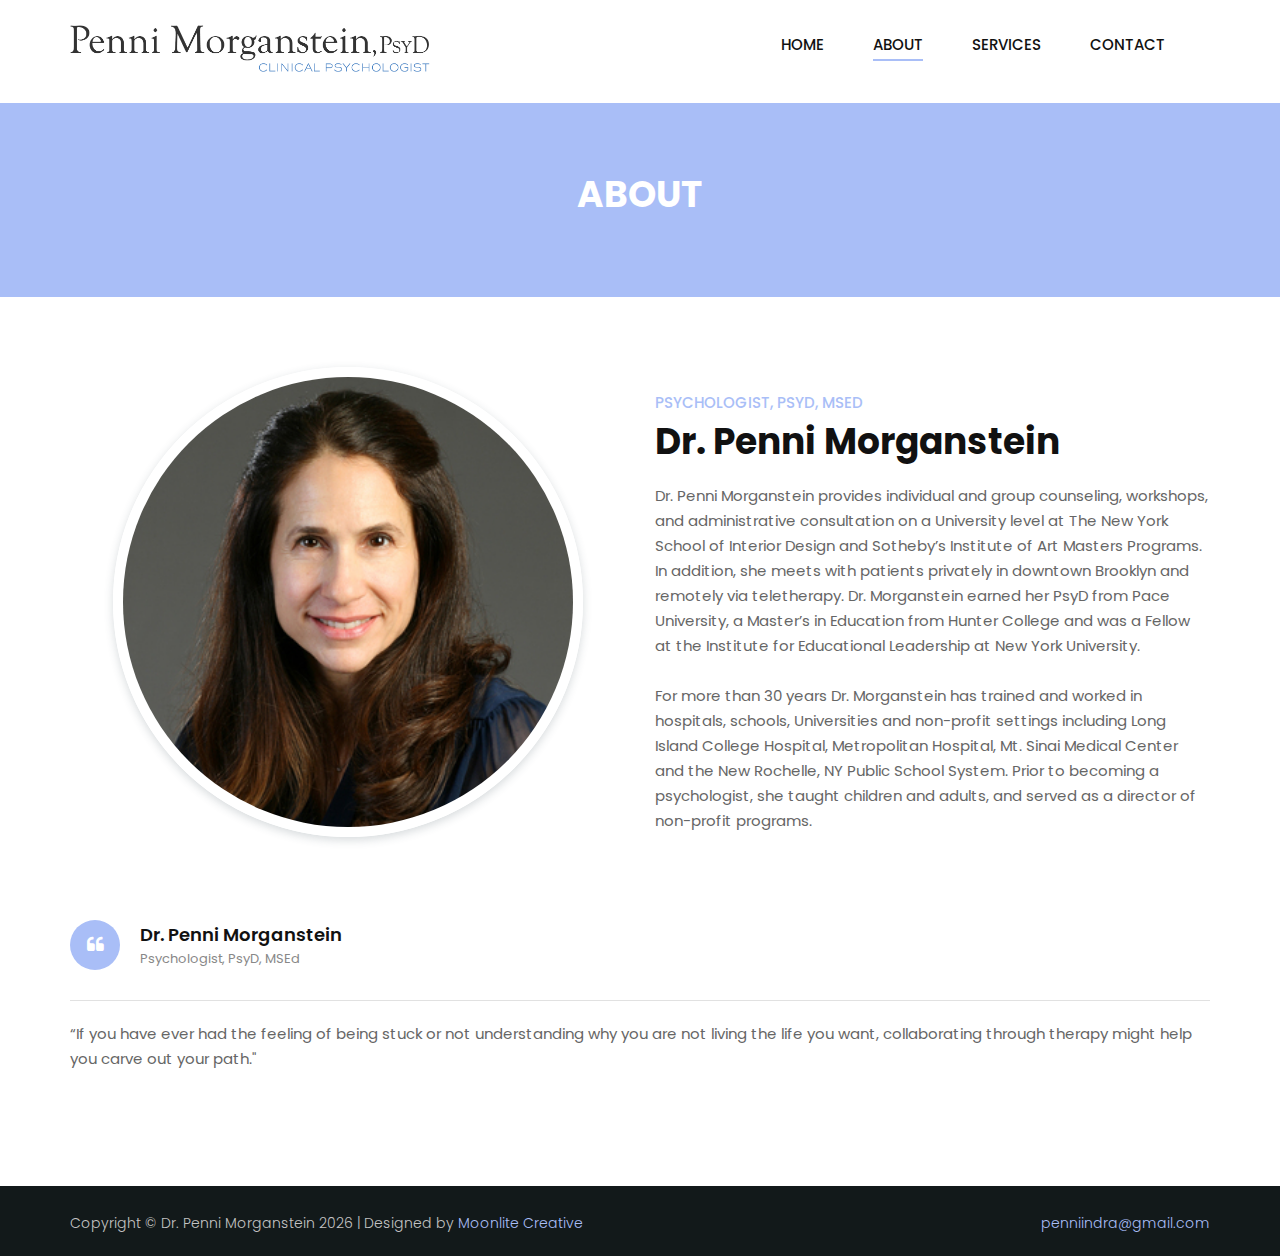
==== about.html @ 3dd68bca "add remote therapy and take out manhattan" ====
<!DOCTYPE html>
<html lang="zxx">

<head>
    <meta charset="UTF-8">
    <meta name="title" content="About — Dr. Penni Morganstein, Clinical Psychologist">
    <meta name="description" content="Learn more about Dr. Penni Morganstein, Clinical Psychologist, who provides individual therapy in a warm, nurturing environment to children, adolescents and adults.">
    <meta name="viewport" content="width=device-width, initial-scale=1.0">
    <meta http-equiv="X-UA-Compatible" content="ie=edge">
    <link rel="icon" href="img/PenniMorganstein-favicon.jpg" type="image/png">
    <title>About — Dr. Penni Morganstein, Clinical Psychologist</title>

    <!-- Google Font -->
    <link href="https://fonts.googleapis.com/css2?family=Poppins:wght@300;400;500;600;700;800;900&display=swap"
    rel="stylesheet">

    <!-- Css Styles -->
    <link rel="stylesheet" href="css/bootstrap.min.css" type="text/css">
    <link rel="stylesheet" href="css/font-awesome.min.css" type="text/css">
    <link rel="stylesheet" href="css/flaticon.css" type="text/css">
    <link rel="stylesheet" href="css/nice-select.css" type="text/css">
    <link rel="stylesheet" href="css/jquery-ui.min.css" type="text/css">
    <link rel="stylesheet" href="css/magnific-popup.css" type="text/css">
    <link rel="stylesheet" href="css/owl.carousel.min.css" type="text/css">
    <link rel="stylesheet" href="css/slicknav.min.css" type="text/css">
    <link rel="stylesheet" href="css/style.css" type="text/css">
</head>

<body>
    <!-- Page Preloder -->

    <!-- Offcanvas Menu Begin -->
    <div class="offcanvas-menu-overlay"></div>
    <div class="offcanvas-menu-wrapper">
        <div class="offcanvas__logo">
            <a href="./index.html"><img src="img/PenniMorganstein-logo.png" alt="Dr. Penni Morganstein logo"></a>
        </div>
        <div id="mobile-menu-wrap"></div>
        <ul class="offcanvas__widget">
            <li><i class="fa fa-phone"></i> 917.940.8938</li><br>
            <li><i class="fa fa-envelope"></i> penniindra@gmail.com</li><br>
            <li><i class="fa fa-map-marker"></i> Manhattan (Murray Hill)<br> 137 East 36th Street, Suite 1L <br>New York, NY 10016</li><br>
            <li><i class="fa fa-map-marker"></i> Brooklyn (Downtown)<br> 26 Court Street,<br>Brooklyn, NY 11242</li>
        </ul>
    </div>
    <!-- Offcanvas Menu End -->

    <!-- Header Section Begin -->
    <header class="header">
       
        <div class="container">
            <div class="row">
                <div class="col-lg-4">
                    <div class="header__logo">
                        <a href="./index.html"><img src="img/PenniMorganstein-logo.png" alt="Dr. Penni Morganstein logo"></a>
                    </div>
                </div>
                <div class="col-lg-8">
                    <div class="header__menu__option">
                        <nav class="header__menu">
                            <ul>
                                <li><a href="./index.html">Home</a></li>
                                <li class="active"><a href="./about.html">About</a></li>
                                <li><a href="./services.html">Services</a></li>
                                <li><a href="./contact.html">Contact</a></li>
                            </ul>
                        </nav>
                    </div>
                </div>
            </div>
            <div class="canvas__open">
                <i class="fa fa-bars"></i>
            </div>
        </div>
    </header>
    <!-- Header Section End -->

    <!-- Breadcrumb Section Begin -->
    <section class="breadcrumb-option spad set-bg" style="background: #A9BEF7">
        <div class="container">
            <div class="row">
                <div class="col-lg-12 text-center">
                    <div class="breadcrumb__text">
                        <h2>About</h2>
                    </div>
                </div>
            </div>
        </div>
    </section>
    <!-- Breadcrumb Section End -->


    <section class="doctor spad">
        <div class="container">
            <div class="doctor__item">
                <div class="row">
                    <div class="col-lg-6 order-lg-1">
                        <div class="doctor__item__pic">
                            <img src="img/Penni-Morganstein.jpg" alt="Dr. Penni Morganstein">
                        </div>
                    </div>
                    <div class="col-lg-6 order-lg-2">
                        <div class="doctor__item__text">
                            <span>Psychologist, PsyD, MSEd</span>
                            <h2>Dr. Penni Morganstein</h2>
                            <p>Dr. Penni Morganstein provides individual and group counseling, workshops, and administrative consultation on a University level at The New York School of Interior Design and Sotheby’s Institute of Art Masters Programs. 
                            In addition, she meets with patients privately in downtown Brooklyn and remotely via teletherapy. Dr. Morganstein earned her PsyD from Pace University, a Master’s in Education from Hunter College and was a Fellow at the Institute for Educational Leadership at New York University. 
                            <br><br>                    
                            For more than 30 years Dr. Morganstein has trained and worked in hospitals, schools, Universities and non-profit settings including Long Island College Hospital, Metropolitan Hospital, Mt. Sinai Medical Center and the New Rochelle, NY Public School System.  
                            Prior to becoming a psychologist, she taught children and adults, and served as a director of non-profit programs. 
                            </p>
                        </div>
                    </div>
                </div>
                <br><br><br>
                <div class="row">
                    <div class="col-lg-12">
                        <div class="">
                            <div class="testimonial__author">
                                <div class="testimonial__author__icon">
                                    <i class="fa fa-quote-left"></i>
                                </div>
                                <div class="testimonial__author__text">
                                    <h5>Dr. Penni Morganstein</h5>
                                    <span>Psychologist, PsyD, MSEd</span>
                                </div>
                            </div>
                            
                            <p>“If you have ever had the feeling of being stuck or not understanding why you are not living the life you want, collaborating through therapy might help you carve out your path." </p>
                        </div>
                    </div>
                </div>
            </div>
        </div>
    </section>


    <!-- Footer Section Begin -->
        <div class="footer__copyright">
            <div class="container">
                <div class="row">
                    <div class="col-lg-7">
                        <!-- Link back to Colorlib can't be removed. Template is licensed under CC BY 3.0. -->
                        <div class="footer__copyright__text">
                            <p>Copyright &copy; Dr. Penni Morganstein <script>document.write(new Date().getFullYear());</script> | Designed by <a href="https://moonlitecreative.com" target="_blank">Moonlite Creative</a></p>
                        </div>
                        <!-- Link back to Colorlib can't be removed. Template is licensed under CC BY 3.0. -->
                    </div>
                    <div class="col-lg-5">
                        <ul>
                            <li><a style="color: #A9BEF7" href="mailto:penniindra@gmail.com">penniindra@gmail.com</a></li>
                        </ul>
                    </div>
                </div>
            </div>
        </div>
    <!-- Footer Section End -->

    <!-- Js Plugins -->
    <script src="js/jquery-3.3.1.min.js"></script>
    <script src="js/bootstrap.min.js"></script>
    <script src="js/jquery.magnific-popup.min.js"></script>
    <script src="js/masonry.pkgd.min.js"></script>
    <script src="js/jquery-ui.min.js"></script>
    <script src="js/jquery.nice-select.min.js"></script>
    <script src="js/jquery.slicknav.js"></script>
    <script src="js/owl.carousel.min.js"></script>
    <script src="js/main.js"></script>
</body>

</html>
---- css/flaticon.css ----
@font-face {
  font-family: "Flaticon";
  src: url("../fonts/Flaticon.eot");
  src: url("../fonts/Flaticon.eot?#iefix") format("embedded-opentype"),
       url("../fonts/Flaticon.woff2") format("woff2"),
       url("../fonts/Flaticon.woff") format("woff"),
       url("../fonts/Flaticon.ttf") format("truetype"),
       url("../fonts/Flaticon.svg#Flaticon") format("svg");
  font-weight: normal;
  font-style: normal;
}

@media screen and (-webkit-min-device-pixel-ratio:0) {
  @font-face {
    font-family: "Flaticon";
    src: url("../fonts/Flaticon.svg#Flaticon") format("svg");
  }
}

[class^="flaticon-"]:before, [class*=" flaticon-"]:before,
[class^="flaticon-"]:after, [class*=" flaticon-"]:after {   
  font-family: Flaticon;
  font-size: 20px;
  font-style: normal;
  margin-left: 0;
}

.fimanager:before {
      display: inline-block;
  font-family: "Flaticon";
  font-style: normal;
  font-weight: normal;
  font-variant: normal;
  line-height: 1;
  text-decoration: inherit;
  text-rendering: optimizeLegibility;
  text-transform: none;
  -moz-osx-font-smoothing: grayscale;
  -webkit-font-smoothing: antialiased;
  font-smoothing: antialiased;
    display: block;
}

.flaticon-001-anatomy:before { content: "\f100"; }
.flaticon-002-aesthetic:before { content: "\f101"; }
.flaticon-003-anatomy:before { content: "\f102"; }
.flaticon-004-beauty:before { content: "\f103"; }
.flaticon-005-asymmetry:before { content: "\f104"; }
.flaticon-006-breast:before { content: "\f105"; }
.flaticon-007-aesthetic:before { content: "\f106"; }
.flaticon-008-abdominoplasty:before { content: "\f107"; }
.flaticon-009-anatomy:before { content: "\f108"; }
.flaticon-010-beauty:before { content: "\f109"; }
.flaticon-011-beauty:before { content: "\f10a"; }
.flaticon-012-beauty:before { content: "\f10b"; }
.flaticon-013-anatomy:before { content: "\f10c"; }
.flaticon-014-anatomy:before { content: "\f10d"; }
.flaticon-015-abdomen:before { content: "\f10e"; }
.flaticon-016-belly:before { content: "\f10f"; }
.flaticon-017-aesthetic:before { content: "\f110"; }
.flaticon-018-beauty:before { content: "\f111"; }
.flaticon-019-aesthetic:before { content: "\f112"; }
.flaticon-020-beauty:before { content: "\f113"; }
.flaticon-021-anatomy:before { content: "\f114"; }
.flaticon-022-arm:before { content: "\f115"; }
.flaticon-023-beauty:before { content: "\f116"; }
.flaticon-024-abdominoplasty:before { content: "\f117"; }
.flaticon-025-aesthetic:before { content: "\f118"; }
.flaticon-026-anatomy:before { content: "\f119"; }
.flaticon-027-beauty:before { content: "\f11a"; }
.flaticon-028-beauty:before { content: "\f11b"; }
.flaticon-029-beauty:before { content: "\f11c"; }
.flaticon-030-belly:before { content: "\f11d"; }
.flaticon-031-anatomy:before { content: "\f11e"; }
.flaticon-032-anatomy:before { content: "\f11f"; }
.flaticon-033-beauty:before { content: "\f120"; }
.flaticon-034-healthcare-and-medical:before { content: "\f121"; }
.flaticon-035-beauty:before { content: "\f122"; }
.flaticon-036-beauty:before { content: "\f123"; }
.flaticon-037-belly:before { content: "\f124"; }
.flaticon-038-beauty:before { content: "\f125"; }
.flaticon-039-beauty:before { content: "\f126"; }
.flaticon-040-anatomy:before { content: "\f127"; }
.flaticon-041-anatomy:before { content: "\f128"; }
.flaticon-042-beauty:before { content: "\f129"; }
.flaticon-043-beauty:before { content: "\f12a"; }
.flaticon-044-aesthetic:before { content: "\f12b"; }
.flaticon-045-belly:before { content: "\f12c"; }
.flaticon-046-breast:before { content: "\f12d"; }
.flaticon-047-eye:before { content: "\f12e"; }
.flaticon-048-beauty:before { content: "\f12f"; }
.flaticon-049-abdominoplasty:before { content: "\f130"; }
.flaticon-050-belly:before { content: "\f131"; }
---- css/nice-select.css ----
.nice-select {
  -webkit-tap-highlight-color: transparent;
  background-color: #fff;
  border-radius: 5px;
  border: solid 1px #e8e8e8;
  box-sizing: border-box;
  clear: both;
  cursor: pointer;
  display: block;
  float: left;
  font-family: inherit;
  font-size: 14px;
  font-weight: normal;
  height: 42px;
  line-height: 40px;
  outline: none;
  padding-left: 18px;
  padding-right: 30px;
  position: relative;
  text-align: left !important;
  -webkit-transition: all 0.2s ease-in-out;
  transition: all 0.2s ease-in-out;
  -webkit-user-select: none;
     -moz-user-select: none;
      -ms-user-select: none;
          user-select: none;
  white-space: nowrap;
  width: auto; }
  .nice-select:hover {
    border-color: #dbdbdb; }
  .nice-select:active, .nice-select.open, .nice-select:focus {
    border-color: #999; }
  .nice-select:after {
    border-bottom: 2px solid #999;
    border-right: 2px solid #999;
    content: '';
    display: block;
    height: 5px;
    margin-top: -4px;
    pointer-events: none;
    position: absolute;
    right: 12px;
    top: 50%;
    -webkit-transform-origin: 66% 66%;
        -ms-transform-origin: 66% 66%;
            transform-origin: 66% 66%;
    -webkit-transform: rotate(45deg);
        -ms-transform: rotate(45deg);
            transform: rotate(45deg);
    -webkit-transition: all 0.15s ease-in-out;
    transition: all 0.15s ease-in-out;
    width: 5px; }
  .nice-select.open:after {
    -webkit-transform: rotate(-135deg);
        -ms-transform: rotate(-135deg);
            transform: rotate(-135deg); }
  .nice-select.open .list {
    opacity: 1;
    pointer-events: auto;
    -webkit-transform: scale(1) translateY(0);
        -ms-transform: scale(1) translateY(0);
            transform: scale(1) translateY(0); }
  .nice-select.disabled {
    border-color: #ededed;
    color: #999;
    pointer-events: none; }
    .nice-select.disabled:after {
      border-color: #cccccc; }
  .nice-select.wide {
    width: 100%; }
    .nice-select.wide .list {
      left: 0 !important;
      right: 0 !important; }
  .nice-select.right {
    float: right; }
    .nice-select.right .list {
      left: auto;
      right: 0; }
  .nice-select.small {
    font-size: 12px;
    height: 36px;
    line-height: 34px; }
    .nice-select.small:after {
      height: 4px;
      width: 4px; }
    .nice-select.small .option {
      line-height: 34px;
      min-height: 34px; }
  .nice-select .list {
    background-color: #fff;
    border-radius: 5px;
    box-shadow: 0 0 0 1px rgba(68, 68, 68, 0.11);
    box-sizing: border-box;
    margin-top: 4px;
    opacity: 0;
    overflow: hidden;
    padding: 0;
    pointer-events: none;
    position: absolute;
    top: 100%;
    left: 0;
    -webkit-transform-origin: 50% 0;
        -ms-transform-origin: 50% 0;
            transform-origin: 50% 0;
    -webkit-transform: scale(0.75) translateY(-21px);
        -ms-transform: scale(0.75) translateY(-21px);
            transform: scale(0.75) translateY(-21px);
    -webkit-transition: all 0.2s cubic-bezier(0.5, 0, 0, 1.25), opacity 0.15s ease-out;
    transition: all 0.2s cubic-bezier(0.5, 0, 0, 1.25), opacity 0.15s ease-out;
    z-index: 9; }
    .nice-select .list:hover .option:not(:hover) {
      background-color: transparent !important; }
  .nice-select .option {
    cursor: pointer;
    font-weight: 400;
    line-height: 40px;
    list-style: none;
    min-height: 40px;
    outline: none;
    padding-left: 18px;
    padding-right: 29px;
    text-align: left;
    -webkit-transition: all 0.2s;
    transition: all 0.2s; }
    .nice-select .option:hover, .nice-select .option.focus, .nice-select .option.selected.focus {
      background-color: #f6f6f6; }
    .nice-select .option.selected {
      font-weight: bold; }
    .nice-select .option.disabled {
      background-color: transparent;
      color: #999;
      cursor: default; }

.no-csspointerevents .nice-select .list {
  display: none; }

.no-csspointerevents .nice-select.open .list {
  display: block; }
---- css/style.css ----
/******************************************************************
	Templater Name: Aesthetic
	Description: Aesthetic medical template
	Author: Colorib
	Author URI: https://colorlib.com/
	Version: 1.0
	Created: Colorib
******************************************************************/

/*------------------------------------------------------------------
[Table of contents]

1.  Template default CSS
	1.1	Variables
	1.2	Mixins
	1.3	Flexbox
	1.4	Reset
2.  Helper Css
3.  Header Section
4.  Hero Section
5.  Consultation Section
6.  Banner Section
7.  Chooseus Section
8.  Team Section
9.  Gallery
10.  Footer Style
-------------------------------------------------------------------*/

/*----------------------------------------*/

/* Template default CSS
/*----------------------------------------*/

html,
body {
	height: 100%;
	font-family: "Poppins", sans-serif;
	-webkit-font-smoothing: antialiased;
}

h1,
h2,
h3,
h4,
h5,
h6 {
	margin: 0;
	color: #111111;
	font-weight: 400;
	font-family: "Poppins", sans-serif;
}

h1 {
	font-size: 70px;
}

h2 {
	font-size: 36px;
}

h3 {
	font-size: 30px;
}

h4 {
	font-size: 24px;
}

h5 {
	font-size: 18px;
}

h6 {
	font-size: 16px;
}

p {
	font-size: 15px;
	font-family: "Poppins", sans-serif;
	color: #666666;
	font-weight: 400;
	line-height: 25px;
	margin: 0 0 15px 0;
}

img {
	max-width: 100%;
}

input:focus,
select:focus,
button:focus,
textarea:focus {
	outline: none;
}

a:hover,
a:focus {
	text-decoration: none;
	outline: none;
	color: inherit;
}

ul,
ol {
	padding: 0;
	margin: 0;
}


.purple {
		background-color: #A9BEF7;
}

.quote{
	font-family: 'IM Fell Double Pica', serif;
	font-style: italic;
	font-size: 22px;
	padding: 45px 30px 30px 30px;
	text-align: center;
	color: #fff;
}


/*---------------------
  Helper CSS
-----------------------*/

.section-title {
	margin-bottom: 45px;
}

.section-title span {
	font-size: 15px;
	color: #888888;
	font-weight: 500;
	letter-spacing: 2px;
	text-transform: uppercase;
}

.section-title h2 {
	color: #111111;
	font-weight: 700;
	margin-top: 8px;
}

.set-bg {
	background-repeat: no-repeat;
	background-size: cover;
	background-position: top center;
}

.spad {
	padding-top: 70px;
	padding-bottom: 70px;
}

.text-white h1,
.text-white h2,
.text-white h3,
.text-white h4,
.text-white h5,
.text-white h6,
.text-white p,
.text-white span,
.text-white li,
.text-white a {
	color: #fff;
}

/* buttons */

.primary-btn {
	display: inline-block;
	font-size: 15px;
	font-weight: 500;
	padding: 12px 30px 10px;
	text-transform: uppercase;
	color: #111111;
	text-transform: uppercase;
	letter-spacing: 2px;
	border: 2px solid #A9BEF7;
	border-radius: 5px;
}

.primary-btn.normal-btn {
	background: #A9BEF7;
	color: #ffffff;
	font-weight: 600;
}

.site-btn {
	font-size: 15px;
	color: #ffffff;
	background: #A9BEF7;
	font-weight: 600;
	border: none;
	border-radius: 5px;
	display: inline-block;
	text-transform: uppercase;
	letter-spacing: 2px;
	padding: 14px 30px 12px;
}

/* Preloder */

#preloder {
	position: fixed;
	width: 100%;
	height: 100%;
	top: 0;
	left: 0;
	z-index: 999999;
	background: #000;
}

.loader {
	width: 40px;
	height: 40px;
	position: absolute;
	top: 50%;
	left: 50%;
	margin-top: -13px;
	margin-left: -13px;
	border-radius: 60px;
	animation: loader 0.8s linear infinite;
	-webkit-animation: loader 0.8s linear infinite;
}

@keyframes loader {
	0% {
		-webkit-transform: rotate(0deg);
		transform: rotate(0deg);
		border: 4px solid #f44336;
		border-left-color: transparent;
	}
	50% {
		-webkit-transform: rotate(180deg);
		transform: rotate(180deg);
		border: 4px solid #673ab7;
		border-left-color: transparent;
	}
	100% {
		-webkit-transform: rotate(360deg);
		transform: rotate(360deg);
		border: 4px solid #f44336;
		border-left-color: transparent;
	}
}

@-webkit-keyframes loader {
	0% {
		-webkit-transform: rotate(0deg);
		border: 4px solid #f44336;
		border-left-color: transparent;
	}
	50% {
		-webkit-transform: rotate(180deg);
		border: 4px solid #673ab7;
		border-left-color: transparent;
	}
	100% {
		-webkit-transform: rotate(360deg);
		border: 4px solid #f44336;
		border-left-color: transparent;
	}
}

/*---------------------
  Header
-----------------------*/

.remote-banner {
  background-color: #A9BEF7;
  padding-top: 10px;
  padding-bottom: 10px;
  width: 100%;
  color: #ffffff;
  text-align: center;
  margin-bottom: 0;
}

.remote-banner h3 {
  font-size: 22px;
  color: #ffffff;
}

@media (max-width: 767.98px) {
  .remote-banner h3 {
    background-color: #A9BEF7;
    padding-top: 10px;
    padding-bottom: 10px;
    width: 100%;
    color: #ffffff;
    text-align: center;
    margin-bottom: 0;
    font-size: 16px;
  }
}


.remote-banner a {
  color: white;
}

.header.header--normal {
	border-bottom: 1px solid #f2f2f2;
}

.header__top {
	background: #0c5d69;
}

.header__top__left {
	padding: 12px 0;
}

.header__top__left li {
	font-size: 13px;
	color: #ffffff;
	list-style: none;
	display: inline-block;
	margin-right: 25px;
}

.header__top__left li:last-child {
	margin-right: 0;
}

.header__top__left li i {
	font-size: 15px;
	margin-right: 5px;
}

.header__top__right {
	text-align: right;
	padding: 12px 0;
}

.header__top__right a {
	font-size: 16px;
	color: #ffffff;
	display: inline-block;
	margin-right: 20px;
}

.header__top__right a:last-child {
	margin-right: 0;
}

.header__logo {
	padding: 25px 0;
}

.header__logo a {
	display: inline-block;
}

.header__menu__option {
	text-align: right;
	padding: 30px 0;
}

.header__menu {
	display: inline-block;
	margin-right: 45px;
}

.header__menu ul li {
	list-style: none;
	display: inline-block;
	margin-right: 45px;
	position: relative;
}

.header__menu ul li.active a:after {
	-webkit-transform: scale(1);
	-ms-transform: scale(1);
	transform: scale(1);
}

.header__menu ul li:hover a:after {
	-webkit-transform: scale(1);
	-ms-transform: scale(1);
	transform: scale(1);
}

.header__menu ul li:hover .dropdown {
	top: 30px;
	opacity: 1;
	visibility: visible;
}

.header__menu ul li:last-child {
	margin-right: 0;
}

.header__menu ul li .dropdown {
	position: absolute;
	left: 0;
	top: 52px;
	width: 150px;
	background: #111111;
	text-align: left;
	padding: 2px 0;
	z-index: 9;
	opacity: 0;
	visibility: hidden;
	-webkit-transition: all, 0.3s;
	-o-transition: all, 0.3s;
	transition: all, 0.3s;
}

.header__menu ul li .dropdown li {
	display: block;
	margin-right: 0;
}

.header__menu ul li .dropdown li a {
	font-size: 14px;
	color: #ffffff;
	font-weight: 500;
	padding: 8px 20px;
	text-transform: capitalize;
}

.header__menu ul li .dropdown li a:after {
	display: none;
}

.header__menu ul li a {
	font-size: 15px;
	color: #111111;
	font-weight: 500;
	display: block;
	padding: 4px 0;
	text-transform: uppercase;
	position: relative;
}

.header__menu ul li a:after {
	position: absolute;
	left: 0;
	bottom: 0;
	width: 100%;
	height: 2px;
	background: #A9BEF7;
	content: "";
	-webkit-transition: all, 0.3s;
	-o-transition: all, 0.3s;
	transition: all, 0.3s;
	-webkit-transform: scale(0);
	-ms-transform: scale(0);
	transform: scale(0);
}

.header__btn {
	display: inline-block;
}

.offcanvas-menu-wrapper {
	display: none;
}

.canvas__open {
	display: none;
}

/*---------------------
  Hero
-----------------------*/

.hero {
}
.hero__text{
	background color: #A9BEF7;
}


.hero__text span {
	font-size: 18px;
	font-weight: 500;
	color: #A9BEF7;
	text-transform: uppercase;
	display: block;
	margin-bottom: 20px;
	
}

.hero__text h2 {
	font-size: 48px;
	color: #ffffff;
	font-weight: 700;
	line-height: 60px;
	margin-top: 20px;
	margin-bottom: 15px;
}

/*---------------------
  Consultation
-----------------------*/

.consultation__form {
	padding: 50px;
	-webkit-box-shadow: 0px 0px 15px rgba(0, 0, 0, 0.1);
	box-shadow: 0px 0px 15px rgba(0, 0, 0, 0.1);
	margin-top: -70px;
	background: #ffffff;
}

.consultation__form .section-title {
	margin-bottom: 35px;
}

.consultation__form form input {
	font-size: 15px;
	color: #666666;
	width: 100%;
	height: 50px;
	padding-left: 20px;
	border: 1px solid #f2f2f2;
	border-radius: 5px;
	margin-bottom: 20px;
}

.consultation__form form input::-webkit-input-placeholder {
	color: #666666;
}

.consultation__form form input::-moz-placeholder {
	color: #666666;
}

.consultation__form form input:-ms-input-placeholder {
	color: #666666;
}

.consultation__form form input::-ms-input-placeholder {
	color: #666666;
}

.consultation__form form input::placeholder {
	color: #666666;
}

.consultation__form form input:focus {
	border-color: #9d9d9d;
}

.consultation__form form .datepicker__item {
	position: relative;
}

.consultation__form form .datepicker__item i {
	position: absolute;
	right: 20px;
	top: 18px;
	font-size: 15px;
	color: #666666;
}

.consultation__form form .nice-select {
	float: none;
	width: 100%;
	height: 50px;
	line-height: 50px;
	padding-left: 20px;
	border-radius: 5px;
	margin-bottom: 20px;
}

.consultation__form form .nice-select:after {
	border-bottom: 1.5px solid #666666;
	border-right: 1.5px solid #666666;
	height: 8px;
	right: 20px;
	top: 46%;
	width: 8px;
}

.consultation__form form .nice-select span {
	font-size: 15px;
	color: #666666;
}

.consultation__form form .nice-select.active,
.consultation__form form .nice-select.open,
.consultation__form form .nice-select:focus {
	border-color: #666666;
}

.consultation__form form .nice-select .list {
	width: 100%;
	margin-top: 0;
	border-radius: 5px;
}

.consultation__form form button {
	width: 100%;
}

.consultation__text {
	padding: 100px 0;
	position: relative;
}

.consultation__text:after {
	position: absolute;
	right: 0;
	bottom: 0;
	width: 100%;
	height: 1px;
	background: #f2f2f2;
	content: "";
}

.consultation__text__item .section-title {
	margin-bottom: 15px;
}

.consultation__text__item .section-title h2 {
	line-height: 47px;
}

.consultation__text__item .section-title h2 b {
	font-weight: 700;
	color: #A9BEF7;
}

.consultation__text__item p {
	color: #444444;
	margin-bottom: 0;
}

.consultation__video {
	height: 262px;
	display: -webkit-box;
	display: -ms-flexbox;
	display: flex;
	-webkit-box-align: center;
	-ms-flex-align: center;
	align-items: center;
	-webkit-box-pack: center;
	-ms-flex-pack: center;
	justify-content: center;
}

.consultation__video .play-btn {
	display: inline-block;
	height: 50px;
	width: 50px;
	background: #A9BEF7;
	border-radius: 50%;
	line-height: 50px;
	text-align: center;
	font-size: 18px;
	color: #ffffff;
}

/*---------------------
  Choose Us
-----------------------*/

.chooseus {
	padding-bottom: 50px;
}

.chooseus__item {
	text-align: center;
	margin-bottom: 30px;
}

.chooseus__item h5 {
	font-size: 20px;
	color: #111111;
	font-weight: 600;
	margin-top: 26px;
	margin-bottom: 16px;
}

.chooseus__item p {
	margin-bottom: 0;
}

/*---------------------
  Services
-----------------------*/

.services {
	padding-bottom: 70px;
}

.services .section-title span {
	color: #A9BEF7;
}

.services .section-title h2 {
	color: #ffffff;

}

.services__btn {
	text-align: right;
}

.services__btn .primary-btn {
	color: #ffffff;
}

.services__item {
	background: #ffffff;
	padding: 45px 30px 45px 50px;
	margin-bottom: 30px;
	border-radius: 5px;
}

.services__item:hover {
	background: #A9BEF7;
}

.services__item:hover .services__item__icon span {
	color: #ffffff;
}

.services__item:hover .services__item__text h5 {
	color: #ffffff;
}

.services__item:hover .services__item__text p {
	color: #ffffff;
}

.services__item__icon {
	float: left;
	margin-right: 40px;
}

.services__item__icon span {
	color: #A9BEF7;
	font-size: 40px;
	display: inline-block;
	line-height: 76px;
	-webkit-transition: all, 0.3s;
	-o-transition: all, 0.3s;
	transition: all, 0.3s;
}

.services__item__icon span:before {
	font-size: 70px;
}

.services__item__text {
	overflow: hidden;
}

.services__item__text h5 {
	font-size: 20px;
	color: #111111;
	font-weight: 600;
	margin-bottom: 14px;
	-webkit-transition: all, 0.3s;
	-o-transition: all, 0.3s;
	transition: all, 0.3s;
}

.services__item__text p {
	margin-bottom: 0;
	-webkit-transition: all, 0.3s;
	-o-transition: all, 0.3s;
	transition: all, 0.3s;
}

/*---------------------
  Team
-----------------------*/

.team {
	padding-bottom: 70px;
}

.team__item {
	text-align: center;
	margin-bottom: 30px;
}

.team__item:hover img {
	border-color: #A9BEF7;
}

.team__item img {
	height: 350px;
	width: 350px;
	border-radius: 50%;
	border: 10px solid #ffffff;
	-webkit-box-shadow: 0px 5px 20px rgba(0, 0, 0, 0.1);
	box-shadow: 0px 5px 20px rgba(0, 0, 0, 0.1);
	margin-bottom: 32px;
	-webkit-transition: all, 0.5s;
	-o-transition: all, 0.5s;
	transition: all, 0.5s;
}

.team__item h5 {
	font-size: 20px;
	color: #111111;
	font-weight: 600;
	margin-bottom: 5px;
}

.team__item span {
	font-size: 15px;
	color: #A9BEF7;
	display: block;
	margin-bottom: 12px;
}

.team__item .team__item__social a {
	font-size: 15px;
	color: #666666;
	display: inline-block;
	margin-right: 20px;
}

.team__item .team__item__social a:last-child {
	margin-right: 0;
}

/*---------------------
  Gallery
-----------------------*/

.gallery {
	overflow: hidden;
}

.gallery__container {
	margin-right: -20px;
}

.gallery__container .gc__item {
	height: 338px;
	width: calc(25% - 20px);
	float: left;
	margin-right: 20px;
	margin-bottom: 20px;
	position: relative;
	z-index: 1;
	display: -webkit-box;
	display: -ms-flexbox;
	display: flex;
	-webkit-box-align: center;
	-ms-flex-align: center;
	align-items: center;
	-webkit-box-pack: center;
	-ms-flex-pack: center;
	justify-content: center;
}

.gallery__container .gc__item:hover:after {
	opacity: 1;
}

.gallery__container .gc__item:hover a {
	opacity: 1;
	visibility: visible;
}

.gallery__container .gc__item:after {
	position: absolute;
	left: 0;
	top: 0;
	height: 100%;
	width: 100%;
	background: rgba(19, 161, 183, 0.5);
	content: "";
	z-index: -1;
	-webkit-transition: all, 0.5s;
	-o-transition: all, 0.5s;
	transition: all, 0.5s;
	opacity: 0;
}

.gallery__container .gc__item a {
	font-size: 30px;
	color: #ffffff;
	opacity: 0;
	visibility: hidden;
	-webkit-transition: all, 0.3s;
	-o-transition: all, 0.3s;
	transition: all, 0.3s;
}

.gallery__container .gc__item.gc__item__large {
	height: 696px;
}

.grid-sizer {
	width: calc(25% - 20px);
}

/*---------------------
  Latest
-----------------------*/

.latest {
	padding-top: 80px;
	padding-bottom: 70px;
}

.latest__btn {
	text-align: right;
}

.latest__item {
	-webkit-box-shadow: 0px 5px 15px rgba(0, 0, 0, 0.05);
	box-shadow: 0px 5px 15px rgba(0, 0, 0, 0.05);
	padding: 30px;
	margin-bottom: 30px;
}

.latest__item:hover {
	-webkit-box-shadow: 0px 5px 30px rgba(0, 0, 0, 0.1);
	box-shadow: 0px 5px 30px rgba(0, 0, 0, 0.1);
}

.latest__item:hover h5 a {
	text-decoration: underline;
}

.latest__item h5 {
	margin-bottom: 10px;
}

.latest__item h5 a {
	color: #111111;
	font-weight: 600;
	line-height: 24px;
}

.latest__item ul li {
	list-style: none;
	display: inline-block;
	font-size: 13px;
	margin-right: 22px;
	color: #888888;
	position: relative;
	font-weight: 300;
}

.latest__item ul li:after {
	position: absolute;
	right: -16px;
	top: 12px;
	height: 5px;
	width: 5px;
	background: #888888;
	border-radius: 50%;
	content: "";
}

.latest__item ul li img {
	height: 30px;
	width: 30px;
	border-radius: 50%;
	display: inline-block;
	margin-right: 5px;
}

.latest__item ul li:last-child {
	margin-right: 0;
}

.latest__item ul li:last-child:after {
	display: none;
}

/*---------------------
  Footer
-----------------------*/

.footer {
	background: #121c1d;
	padding-top: 40px;
}

.footer__top {
	padding-bottom: 40px;
	border-bottom: 1px solid rgba(255, 255, 255, 0.1);
	margin-bottom: 65px;
}

.footer__logo {
	line-height: 50px;
}

.footer__logo a {
	display: inline-block;
}

.footer__newslatter form {
	position: relative;
}

.footer__newslatter form input {
	width: 100%;
	height: 50px;
	font-size: 14px;
	color: #ffffff;
	background: transparent;
	border: 1px solid #A9BEF7;
	padding-left: 20px;
	border-radius: 50px;
}

.footer__newslatter form input::-webkit-input-placeholder {
	color: #ffffff;
}

.footer__newslatter form input::-moz-placeholder {
	color: #ffffff;
}

.footer__newslatter form input:-ms-input-placeholder {
	color: #ffffff;
}

.footer__newslatter form input::-ms-input-placeholder {
	color: #ffffff;
}

.footer__newslatter form input::placeholder {
	color: #ffffff;
}

.footer__newslatter form button {
	border-radius: 0 50px 50px 0;
	position: absolute;
	right: 0;
	top: 0;
	height: 100%;
}

.footer__social {
	text-align: right;
}

.footer__social a {
	display: inline-block;
	height: 50px;
	width: 50px;
	background: rgba(255, 255, 255, 0.1);
	font-size: 18px;
	color: #ffffff;
	line-height: 50px;
	text-align: center;
	border-radius: 50%;
	margin-right: 6px;
}

.footer__social a:last-child {
	margin-right: 0;
}

.footer__widget {
	margin-bottom: 30px;
}

.footer__widget h5 {
	color: #ffffff;
	font-size: 20px;
	font-weight: 600;
	margin-bottom: 25px;
}

.footer__widget ul li {
	list-style: none;
	line-height: 30px;
}

.footer__widget ul li a {
	font-size: 14px;
	color: #c4c4c4;
	font-weight: 300;
}

.footer__address {
	margin-bottom: 30px;
}

.footer__address h5 {
	color: #ffffff;
	font-size: 20px;
	font-weight: 600;
	margin-bottom: 25px;
}

.footer__address ul li {
	list-style: none;
	font-size: 14px;
	color: #666666;
	font-weight: 300;
	margin-bottom: 38px;
}

.footer__address ul li:last-child {
	margin-bottom: 0;
}

.footer__address ul li i {
	font-size: 18px;
	color: #A9BEF7;
	margin-right: 15px;
}

.footer__map {
	height: 190px;
	margin-bottom: 30px;
}

.footer__map iframe {
	width: 100%;
}

.footer__copyright {
	background: #12191a;
	padding: 25px 0 20px;
	margin-top: 30px;
}

.footer__copyright ul {
	text-align: right;
}

.footer__copyright ul li {
	list-style: none;
	display: inline-block;
	font-size: 14px;
	color: #c4c4c4;
	margin-right: 25px;
	font-weight: 300;
	position: relative;
}

.footer__copyright ul li:after {
	position: absolute;
	right: -18px;
	top: 9px;
	height: 4px;
	width: 4px;
	background: #c4c4c4;
	content: "";
	border-radius: 50%;
}

.footer__copyright ul li:last-child {
	margin-right: 0;
}

.footer__copyright ul li:last-child:after {
	display: none;
}

.footer__copyright__text p {
	font-size: 14px;
	color: #c4c4c4;
	font-weight: 300;
	margin-bottom: 0;
}

.footer__copyright__text p i {
	color: #A9BEF7;
}

.footer__copyright__text p a {
	color: #A9BEF7;
}

/*---------------------
  Breadcrumb
-----------------------*/

.breadcrumb-option {
	padding-top: 70px;
	padding-bottom: 70px;
}

.breadcrumb__text h2 {
	color: #ffffff;
	font-weight: 700;
	text-transform: uppercase;
	margin-bottom: 10px;
}

.breadcrumb__links a {
	font-size: 15px;
	color: #ffffff;
	margin-right: 26px;
	display: inline-block;
	position: relative;
}

.breadcrumb__links a:after {
	position: absolute;
	right: -18px;
	top: 10px;
	height: 4px;
	width: 4px;
	background: #ffffff;
	content: "";
	border-radius: 50%;
}

.breadcrumb__links span {
	font-size: 15px;
	color: #A9BEF7;
	display: inline-block;
}

/*---------------------
  About
-----------------------*/

.about {
	padding-bottom: 0;
}

.about .container {
	padding-bottom: 75px;
	border-bottom: 1px solid #e1e1e1;
}

.about__video {
	height: 366px;
	display: -webkit-box;
	display: -ms-flexbox;
	display: flex;
	-webkit-box-align: center;
	-ms-flex-align: center;
	align-items: center;
	-webkit-box-pack: center;
	-ms-flex-pack: center;
	justify-content: center;
}

.about__video .play-btn {
	display: inline-block;
	height: 50px;
	width: 50px;
	background: #A9BEF7;
	border-radius: 50%;
	line-height: 50px;
	text-align: center;
	font-size: 18px;
	color: #ffffff;
}

.about__text {
	padding-left: 20px;
}

.about__text .section-title {
	margin-bottom: 25px;
}

.about__text p {
	margin-bottom: 25px;
}

.about__text ul {
	margin-bottom: 25px;
}

.about__text ul li {
	list-style: none;
	font-size: 15px;
	color: #666666;
	line-height: 36px;
}

.about__text ul li i {
	color: #A9BEF7;
	font-size: 15px;
	margin-right: 6px;
}

/*---------------------
  Testimonials
-----------------------*/

.testimonials {
	overflow: hidden;
	background: #f2f7f8;
	padding-bottom: 90px;
}

.testimonials .section-title {
	margin-bottom: 15px;
}

.testimonial__item {
	background: #ffffff;
	-webkit-box-shadow: 0px 5px 20px rgba(0, 61, 85, 0.1);
	box-shadow: 0px 5px 20px rgba(0, 61, 85, 0.1);
	border-radius: 10px;
	position: relative;
	padding: 40px 40px 30px 40px;
}

.testimonial__item .rating {
	position: absolute;
	right: 40px;
	top: 52px;
}

.testimonial__item .rating i {
	font-size: 13px;
	color: #e4c870;
}

.testimonial__item p {
	font-size: 17px;
	line-height: 28px;
	margin-bottom: 0;
}

.testimonial__author {
	overflow: hidden;
	padding-bottom: 30px;
	border-bottom: 1px solid #e1e1e1;
	margin-bottom: 20px;
}

.testimonial__author__icon {
	height: 50px;
	width: 50px;
	background: #A9BEF7;
	font-size: 18px;
	line-height: 50px;
	text-align: center;
	color: #ffffff;
	border-radius: 50%;
	float: left;
	margin-right: 20px;
}

.testimonial__author__text {
	overflow: hidden;
	padding-top: 4px;
}

.testimonial__author__text h5 {
	color: #111111;
	font-weight: 600;
}

.testimonial__author__text span {
	font-size: 13px;
	color: #888888;
}

.testimonial__slider .col-lg-6 {
	max-width: 100%;
}

.testimonial__slider.owl-carousel .owl-stage-outer {
	padding-top: 30px;
	padding-bottom: 40px;
	overflow: visible;
}

.testimonial__slider .owl-dots {
	text-align: center;
}

.testimonial__slider .owl-dots button {
	height: 10px;
	width: 10px;
	background: #d2d2d2;
	border-radius: 50%;
	margin-right: 6px;
}

.testimonial__slider .owl-dots button.active {
	background: #9c9c9c;
}

.testimonial__slider .owl-dots button:last-child {
	margin-right: 0;
}

/*---------------------
  Services
-----------------------*/

.services__title h4 {
	color: #111111;
	font-weight: 600;
	margin-bottom: 25px;
}

.services__title h4 img {
	margin-right: 5px;
}

.services__accordion {
	margin-bottom: 60px;
}

.services__accordion .accordion {
	border: 1px solid #eaf4f6;
	border-radius: 10px;
	padding-bottom: 15px;
}

.services__accordion .card {
	border: none;
}

.services__accordion .card:last-child .card-body {
	padding-bottom: 0;
	margin-bottom: 0;
}

.services__accordion .card:last-child .card-body ul {
	border-bottom: none;
	padding-bottom: 0;
}

.services__accordion .card-heading {
	padding: 10px 30px;
	margin-bottom: -6px;
	cursor: pointer;
	background: transparent;
	-webkit-transition: 0.2s;
	-o-transition: 0.2s;
	transition: 0.2s;
}

.services__accordion .card-heading.active {
	background: #f2f7f8;
}

.services__accordion .card-heading.active a {
	color: #111111;
	display: block;
}

.services__accordion .card-heading a {
	color: #666666;
	font-size: 15px;
}

.services__accordion .card-body {
	padding: 0 30px;
	margin-bottom: 12px;
}

.services__accordion .card-body ul {
	border-bottom: 1px solid #e1e1e1;
	padding: 24px 0 18px;
}

.services__accordion .card-body ul li {
	list-style: none;
}

.services__accordion .card-body ul li a {
	font-size: 15px;
	color: #666666;
	line-height: 32px;
	-webkit-transition: all, 0.3s;
	-o-transition: all, 0.3s;
	transition: all, 0.3s;
}

.services__accordion .card-body ul li a:hover {
	color: #A9BEF7;
}

.services__accordion .card-heading a:after,
.services__accordion .card-heading>a.active[aria-expanded=false]:after {
	content: "";
	font-family: "FontAwesome";
	font-size: 15px;
	color: #111111;
	position: absolute;
	right: 28px;
	top: 11px;
}

.services__accordion .card-heading.active a:after {
	content: "";
	font-family: "FontAwesome";
	font-size: 15px;
	color: #111111;
	position: absolute;
	right: 28px;
	top: 8px;
}

.services__accordion .card-heading a[aria-expanded=true]:after,
.services__accordion .card-heading>a.active:after {
	content: "";
	font-family: "FontAwesome";
	font-size: 15px;
	font-weight: 400;
	color: #111111;
	position: absolute;
	right: 28px;
	top: 11px;
}

.services__appoinment form input {
	font-size: 15px;
	color: #666666;
	width: 100%;
	height: 50px;
	padding-left: 20px;
	border: 1px solid #f2f2f2;
	border-radius: 5px;
	margin-bottom: 20px;
}

.services__appoinment form input::-webkit-input-placeholder {
	color: #666666;
}

.services__appoinment form input::-moz-placeholder {
	color: #666666;
}

.services__appoinment form input:-ms-input-placeholder {
	color: #666666;
}

.services__appoinment form input::-ms-input-placeholder {
	color: #666666;
}

.services__appoinment form input::placeholder {
	color: #666666;
}

.services__appoinment form input:focus {
	border-color: #9d9d9d;
}

.services__appoinment form .datepicker__item {
	position: relative;
}

.services__appoinment form .datepicker__item i {
	position: absolute;
	right: 20px;
	top: 18px;
	font-size: 15px;
	color: #666666;
}

.services__appoinment form .nice-select {
	float: none;
	width: 100%;
	height: 50px;
	line-height: 50px;
	padding-left: 20px;
	border-radius: 5px;
	margin-bottom: 20px;
}

.services__appoinment form .nice-select:after {
	border-bottom: 1.5px solid #666666;
	border-right: 1.5px solid #666666;
	height: 8px;
	right: 20px;
	top: 46%;
	width: 8px;
}

.services__appoinment form .nice-select span {
	font-size: 15px;
	color: #666666;
}

.services__appoinment form .nice-select.active,
.services__appoinment form .nice-select.open,
.services__appoinment form .nice-select:focus {
	border-color: #666666;
}

.services__appoinment form .nice-select .list {
	width: 100%;
	margin-top: 0;
	border-radius: 5px;
}

.services__appoinment form button {
	width: 100%;
}

.services__details {
	padding-left: 30px;
}

.services__details__title span {
	font-size: 15px;
	color: #A9BEF7;
}

.services__details__title h3 {
	color: #111111;
	font-weight: 600;
	margin-top: 5px;
}

.services__details__widget {
	text-align: right;
}

.services__details__widget .rating i {
	font-size: 13px;
	color: #e4c870;
}

.services__details__widget h3 {
	color: #A9BEF7;
	font-weight: 600;
	margin-top: 10px;
}

.services__details__pic {
	margin-top: 35px;
	margin-bottom: 35px;
}

.services__details__pic img {
	min-width: 100%;
}

.services__details__text {
	margin-bottom: 40px;
}

.services__details__text p {
	margin-bottom: 25px;
}

.services__details__text p:last-child {
	margin-bottom: 0;
}

.services__details__item__pic {
	margin-left: -7.5px;
	margin-right: -7.5px;
	margin-bottom: 15px;
}

.services__details__item__pic img {
	min-width: 100%;
}

.services__details__desc {
	margin-top: 12px;
}

.services__details__desc p:last-child {
	margin-bottom: 0;
}

.services__details__feature {
	margin-bottom: 25px;
}

.services__details__feature li {
	list-style: none;
	font-size: 15px;
	color: #666666;
	line-height: 36px;
}

.services__details__feature li i {
	color: #A9BEF7;
	font-size: 15px;
	margin-right: 6px;
}

/*---------------------
  Pricing
-----------------------*/

.pricing {
	padding-bottom: 60px;
}

.pricing__item {
	text-align: center;
	background: #ffffff;
	-webkit-box-shadow: 0px 5px 15px rgba(0, 61, 85, 0.1);
	box-shadow: 0px 5px 15px rgba(0, 61, 85, 0.1);
	padding: 0 0 50px;
	-webkit-transition: all, 0.5s;
	-o-transition: all, 0.5s;
	transition: all, 0.5s;
	border-radius: 10px;
	margin-bottom: 40px;
}

.pricing__item:hover {
	-webkit-box-shadow: 0px 5px 35px rgba(0, 61, 85, 0.15);
	box-shadow: 0px 5px 35px rgba(0, 61, 85, 0.15);
	margin-top: -20px;
	padding-bottom: 70px;
}

.pricing__item:hover .pricing__item__title {
	background: #A9BEF7;
	padding-top: 62px;
}

.pricing__item:hover .pricing__item__title p {
	color: #ffffff;
}

.pricing__item:hover .pricing__item__title h3 {
	color: #ffffff;
}

.pricing__item:hover .pricing__item__title h3 span {
	color: #ffffff;
}

.pricing__item:hover .primary-btn {
	background: #A9BEF7;
	color: #ffffff;
}

.pricing__item ul {
	margin-bottom: 42px;
	margin-top: 50px;
}

.pricing__item ul li {
	list-style: none;
	margin-bottom: 25px;
}

.pricing__item ul li:last-child {
	margin-bottom: 0;
}

.pricing__item ul li h6 {
	font-size: 15px;
	color: #888888;
	margin-bottom: 5px;
}

.pricing__item ul li span {
	font-size: 15px;
	color: #111111;
	display: block;
}

.pricing__item .primary-btn {
	-webkit-transition: all, 0.5s;
	-o-transition: all, 0.5s;
	transition: all, 0.5s;
}

.pricing__item__title {
	background: #f2f7f8;
	padding: 42px 0;
	border-radius: 10px 10px 0 0;
	-webkit-transition: all, 0.5s;
	-o-transition: all, 0.5s;
	transition: all, 0.5s;
}

.pricing__item__title p {
	color: #111111;
	font-weight: 600;
	text-transform: uppercase;
	margin-bottom: 10px;
	-webkit-transition: all, 0.3s;
	-o-transition: all, 0.3s;
	transition: all, 0.3s;
}

.pricing__item__title h3 {
	color: #A9BEF7;
	font-weight: 700;
	-webkit-transition: all, 0.3s;
	-o-transition: all, 0.3s;
	transition: all, 0.3s;
}

.pricing__item__title h3 span {
	color: #111111;
	font-weight: 500;
	display: block;
	font-size: 15px;
	margin-top: 12px;
	-webkit-transition: all, 0.3s;
	-o-transition: all, 0.3s;
	transition: all, 0.3s;
}

/*---------------------
  Doctor
-----------------------*/

.doctor__item {
	padding-bottom: 65px;
	border-bottom: 1px solid #f2f2f2;
	margin-bottom: 65px;
}

.doctor__item:last-child {
	padding-bottom: 0;
	border-bottom: none;
	margin-bottom: 0;
}

.doctor__item__pic {
	text-align: center;
}

.doctor__item__pic img {
	height: 470px;
	width: 470px;
	border-radius: 50%;
	border: 10px solid #ffffff;
	-webkit-box-shadow: 0px 3px 10px rgba(48, 68, 78, 0.2);
	box-shadow: 0px 3px 10px rgba(48, 68, 78, 0.2);
}

.doctor__item__text {
	padding-top: 25px;
}

.doctor__item__text.doctor__item__text--left {
	text-align: right;
}

.doctor__item__text span {
	color: #A9BEF7;
	font-size: 15px;
	font-weight: 500;
	text-transform: uppercase;
	display: block;
	margin-bottom: 6px;
}

.doctor__item__text h2 {
	color: #111111;
	font-weight: 700;
	margin-bottom: 20px;
}

.doctor__item__text ul {
	margin-bottom: 30px;
}

.doctor__item__text ul li {
	list-style: none;
	font-size: 15px;
	color: #666666;
	line-height: 36px;
}

.doctor__item__text ul li i {
	color: #A9BEF7;
	font-size: 15px;
	margin-right: 6px;
}

.doctor__item__social a {
	display: inline-block;
	height: 50px;
	width: 50px;
	background: #f2f7f8;
	font-size: 18px;
	color: #111111;
	line-height: 50px;
	text-align: center;
	border-radius: 50%;
	margin-right: 6px;
}

.doctor__item__social a:last-child {
	margin-right: 0;
}

/*---------------------
    Blog
-----------------------*/

.blog__item {
	margin-bottom: 40px;
	background: #ffffff;
	-webkit-box-shadow: 0px 5px 15px rgba(0, 61, 85, 0.07);
	box-shadow: 0px 5px 15px rgba(0, 61, 85, 0.07);
	-webkit-transition: all, 0.5s;
	-o-transition: all, 0.5s;
	transition: all, 0.5s;
}

.blog__item:hover {
	-webkit-box-shadow: 0px 5px 35px rgba(0, 61, 85, 0.15);
	box-shadow: 0px 5px 35px rgba(0, 61, 85, 0.15);
}

.blog__item:hover .blog__item__text h5 a {
	text-decoration: underline;
}

.blog__item__pic img {
	min-width: 100%;
}

.blog__item__text {
	padding: 25px 30px 25px;
}

.blog__item__text h5 {
	margin-bottom: 18px;
}

.blog__item__text h5 a {
	color: #111111;
	font-weight: 600;
	line-height: 24px;
}

.blog__item__text ul li {
	list-style: none;
	display: inline-block;
	font-size: 13px;
	margin-right: 22px;
	color: #888888;
	position: relative;
	font-weight: 300;
}

.blog__item__text ul li:after {
	position: absolute;
	right: -16px;
	top: 12px;
	height: 5px;
	width: 5px;
	background: #888888;
	border-radius: 50%;
	content: "";
}

.blog__item__text ul li img {
	height: 30px;
	width: 30px;
	border-radius: 50%;
	display: inline-block;
	margin-right: 5px;
}

.blog__item__text ul li:last-child {
	margin-right: 0;
}

.blog__item__text ul li:last-child:after {
	display: none;
}

.load__more {
	margin-top: 10px;
}

/*---------------------
  Blog Details
-----------------------*/

.blog__details__hero {
	padding: 200px 0;
	margin-bottom: 60px;
}

.blog__hero__text h2 {
	color: #ffffff;
	font-weight: 600;
	line-height: 47px;
	margin-bottom: 20px;

}

.blog__hero__text ul li {
	list-style: none;
	display: inline-block;
	font-size: 13px;
	margin-right: 22px;
	color: #ffffff;
	position: relative;
	font-weight: 300;
}

.blog__hero__text ul li:after {
	position: absolute;
	right: -16px;
	top: 12px;
	height: 5px;
	width: 5px;
	background: #ffffff;
	border-radius: 50%;
	content: "";
}

.blog__hero__text ul li img {
	height: 30px;
	width: 30px;
	border-radius: 50%;
	display: inline-block;
	margin-right: 5px;
}

.blog__hero__text ul li:last-child {
	margin-right: 0;
}

.blog__hero__text ul li:last-child:after {
	display: none;
}

.blog__details__social {
	position: absolute;
	left: -64px;
}

.blog__details__social a {
	display: block;
	height: 40px;
	width: 40px;
	background: #f2f7f8;
	font-size: 16px;
	color: #111111;
	line-height: 40px;
	text-align: center;
	border-radius: 50%;
	margin-bottom: 10px;
}

.blog__details__social a:last-child {
	margin-bottom: 0;
}

.blog__details__text {
	margin-bottom: 20px;
}

.blog__details__text__item {
	margin-bottom: 35px;
}

.blog__details__text__item:last-child {
	margin-bottom: 0;
}

.blog__details__text__item h5 {
	color: #111111;
	font-weight: 600;
	margin-bottom: 12px;
}

.blog__details__text__item p {
	color: #444444;
	margin-bottom: 0;
}

.blog__details__desc,
.blog__details__desc__more {
	margin-bottom: 50px;
}

.blog__details__desc p,
.blog__details__desc__more p {
	margin-bottom: 0;
	color: #444444;
}

.blog__details__pic {
	margin-bottom: 10px;
}

.blog__details__pic img {
	min-width: 100%;
	margin-bottom: 30px;
}

.blog__details__desc__more {
	margin-bottom: 30px;
}

.blog__details__tag {
	padding-top: 10px;
	padding-bottom: 60px;
	border-bottom: 1px solid #ebebeb;
	margin-bottom: 50px;
}

.blog__details__tag p {
	color: #111111;
	margin-bottom: 0;
	display: inline-block;
	margin-right: 20px;
}

.blog__details__tag p i {
	color: #A9BEF7;
}

.blog__details__tag a {
	display: inline-block;
	font-size: 15px;
	color: #666666;
	background: #f2f7f8;
	border-radius: 5px;
	padding: 8px 15px;
	margin-right: 11px;
}

.blog__details__tag a:last-child {
	margin-right: 0;
}

.blog__details__btns {
	margin-bottom: 50px;
}

.blog__details__btn__item {
	display: block;
	overflow: hidden;
}

.blog__details__btn__item.blog__details__btn__prev {
	text-align: right;
}

.blog__details__btn__item.blog__details__btn__prev .title i {
	margin-right: 0;
	margin-left: 5px;
}

.blog__details__btn__item.blog__details__btn__prev .blog__details__btn__pic {
	float: right;
	margin-right: 0;
	margin-left: 25px;
}

.blog__details__btn__item .title {
	font-size: 15px;
	color: #111111;
	font-weight: 600;
	margin-bottom: 25px;
}

.blog__details__btn__item .title i {
	margin-right: 5px;
	font-size: 18px;
	font-weight: 600;
}

.blog__details__btn__pic {
	float: left;
	margin-right: 25px;
}

.blog__details__btn__text {
	overflow: hidden;
}

.blog__details__btn__text h6 {
	color: #111111;
	line-height: 21px;
	font-weight: 600;
	margin-bottom: 4px;
}

.blog__details__btn__text span {
	font-size: 13px;
	color: #878787;
}

.blog__details__related h3 {
	color: #111111;
	font-weight: 600;
	margin-bottom: 35px;
	text-align: center;
}

.blog__details__related .blog__item__text {
	padding: 25px 25px 20px;
}

.blog__details__related .blog__item__text h5 {
	font-size: 15px;
	line-height: 19px;
	margin-bottom: 0;
}

.blog__details__related .blog__item__text span {
	font-size: 13px;
	color: #888888;
	font-weight: 300;
}

.blog__details__comment {
	padding-top: 10px;
}

.blog__details__comment h3 {
	color: #111111;
	font-weight: 600;
	margin-bottom: 35px;
	text-align: center;
}

.blog__details__comment form input {
	width: 100%;
	height: 50px;
	border: 1px solid #e2e2e2;
	border-radius: 5px;
	padding-left: 20px;
	font-size: 15px;
	color: #666666;
	margin-bottom: 30px;
}

.blog__details__comment form input::-webkit-input-placeholder {
	color: #666666;
}

.blog__details__comment form input::-moz-placeholder {
	color: #666666;
}

.blog__details__comment form input:-ms-input-placeholder {
	color: #666666;
}

.blog__details__comment form input::-ms-input-placeholder {
	color: #666666;
}

.blog__details__comment form input::placeholder {
	color: #666666;
}

.blog__details__comment form textarea {
	width: 100%;
	height: 120px;
	border: 1px solid #e2e2e2;
	border-radius: 5px;
	padding-left: 20px;
	font-size: 15px;
	color: #666666;
	padding-top: 12px;
	resize: none;
	margin-bottom: 24px;
}

.blog__details__comment form textarea::-webkit-input-placeholder {
	color: #666666;
}

.blog__details__comment form textarea::-moz-placeholder {
	color: #666666;
}

.blog__details__comment form textarea:-ms-input-placeholder {
	color: #666666;
}

.blog__details__comment form textarea::-ms-input-placeholder {
	color: #666666;
}

.blog__details__comment form textarea::placeholder {
	color: #666666;
}

.blog__details__comment form button {
	width: 100%;
}

/*---------------------
  Contact
-----------------------*/

.contact__widget {
	margin-bottom: 30px;
}

.contact__widget__icon {
	height: 70px;
	width: 70px;
	background: #f2f7f8;
	border-radius: 50%;
	line-height: 70px;
	text-align: center;
	font-size: 30px;
	color: #A9BEF7;
	float: left;
	margin-right: 30px;
}

.contact__widget__text {
	padding-top: 8px;

}

@media only screen and (max-width: 479px) {
	.contact-email {
		margin-top: 15px;
	}
}
@media only screen and (max-width: 320px) {
	.contact-email-address {
		font-size: 14px;
	}


}

.contact__widget__text h5 {
	font-size: 20px;
	font-weight: 600;
	color: #111111;
	margin-bottom: 5px;
}

.contact__widget__text p {
	font-weight: 300;
	margin-bottom: 0;
}

.contact__content {
	padding-top: 70px;
}

.contact__pic img {
	min-width: 100%;
	-webkit-box-shadow: 0px 3px 15px rgba(0, 61, 85, 0.1);
	box-shadow: 0px 3px 15px rgba(0, 61, 85, 0.1);
}

.contact__form h3 {
	color: #111111;
	font-weight: 600;
	margin-bottom: 35px;
}

.contact__form form input {
	width: 100%;
	height: 50px;
	border: 1px solid #e2e2e2;
	border-radius: 5px;
	padding-left: 20px;
	font-size: 15px;
	color: #666666;
	margin-bottom: 20px;
	-webkit-transition: all, 0.3s;
	-o-transition: all, 0.3s;
	transition: all, 0.3s;
}

.contact__form form input::-webkit-input-placeholder {
	color: #666666;
}

.contact__form form input::-moz-placeholder {
	color: #666666;
}

.contact__form form input:-ms-input-placeholder {
	color: #666666;
}

.contact__form form input::-ms-input-placeholder {
	color: #666666;
}

.contact__form form input::placeholder {
	color: #666666;
}

.contact__form form input:focus {
	border-color: #9d9d9d;
}

.contact__form form textarea {
	width: 100%;
	height: 110px;
	border: 1px solid #e2e2e2;
	border-radius: 5px;
	padding-left: 20px;
	font-size: 15px;
	color: #666666;
	padding-top: 12px;
	resize: none;
	margin-bottom: 14px;
	-webkit-transition: all, 0.3s;
	-o-transition: all, 0.3s;
	transition: all, 0.3s;
}

.contact__form form textarea::-webkit-input-placeholder {
	color: #666666;
}

.contact__form form textarea::-moz-placeholder {
	color: #666666;
}

.contact__form form textarea:-ms-input-placeholder {
	color: #666666;
}

.contact__form form textarea::-ms-input-placeholder {
	color: #666666;
}

.contact__form form textarea::placeholder {
	color: #666666;
}

.contact__form form textarea:focus {
	border-color: #9d9d9d;
}

.contact__form form button {
	width: 100%;
}

/*--------------------------------- Responsive Media Quaries -----------------------------*/

@media only screen and (min-width: 1200px) {
	.container {
		max-width: 1170px;
	}
}

/* Medium Device = 1200px */

@media only screen and (min-width: 992px) and (max-width: 1199px) {
	.header__menu {
		margin-right: 25px;
	}
	.header__menu ul li {
		margin-right: 25px;
	}
	.header__top__left li {
		margin-right: 10px;
	}
	.consultation__form {
		padding: 40px 25px;
	}
	.footer__newslatter form button {
		padding: 14px 15px 12px;
	}
}

/* Tablet Device = 768px */

@media only screen and (min-width: 768px) and (max-width: 991px) {
	.canvas__open {
		display: block;
		font-size: 22px;
		color: #222;
		height: 35px;
		width: 35px;
		line-height: 35px;
		text-align: center;
		border: 1px solid #323232;
		border-radius: 2px;
		cursor: pointer;
		position: absolute;
		right: 15px;
		top: 35px;
	}
	.offcanvas-menu-overlay {
		position: fixed;
		left: 0;
		top: 0;
		height: 100%;
		width: 100%;
		background: rgba(0, 0, 0, 0.7);
		content: "";
		z-index: 98;
		-webkit-transition: all, 0.5s;
		-o-transition: all, 0.5s;
		transition: all, 0.5s;
		visibility: hidden;
	}
	.offcanvas-menu-overlay.active {
		visibility: visible;
	}
	.offcanvas-menu-wrapper {
		position: fixed;
		left: -300px;
		width: 300px;
		height: 100%;
		background: #ffffff;
		padding: 50px 20px 30px 30px;
		display: block;
		z-index: 99;
		overflow-y: auto;
		-webkit-transition: all, 0.5s;
		-o-transition: all, 0.5s;
		transition: all, 0.5s;
		opacity: 0;
	}
	.offcanvas-menu-wrapper.active {
		opacity: 1;
		left: 0;
	}
	.offcanvas__menu {
		display: none;
	}
	.slicknav_btn {
		display: none;
	}
	.slicknav_menu {
		background: transparent;
		padding: 0;
		margin-bottom: 20px;
	}
	.slicknav_nav ul {
		margin: 0;
	}
	.slicknav_nav .slicknav_row,
	.slicknav_nav a {
		padding: 7px 0;
		margin: 0;
		color: #111111;
		font-weight: 600;
	}
	.slicknav_nav .slicknav_row:hover {
		border-radius: 0;
		background: transparent;
		color: #111111;
	}
	.slicknav_nav a:hover {
		border-radius: 0;
		background: transparent;
		color: #111111;
	}
	.slicknav_nav {
		display: block !important;
	}
	.slicknav_arrow i {
		font-size: 17px;
		position: relative;
		top: 2px;
	}
	.offcanvas__logo {
		margin-bottom: 25px;
	}
	.offcanvas__btn {
		margin-bottom: 30px;
	}
	.offcanvas__widget {
		margin-bottom: 30px;
	}
	.offcanvas__widget li {
		font-size: 15px;
		color: #111111;
		list-style: none;
		line-height: 30px;
	}
	.offcanvas__widget li i {
		color: #A9BEF7;
		font-size: 15px;
		margin-right: 5px;
	}
	.offcanvas__social a {
		font-size: 16px;
		color: #111111;
		display: inline-block;
		margin-right: 20px;
	}
	.offcanvas__social a:last-child {
		margin-right: 0;
	}
	.header__top {
		display: none;
	}
	.header__menu__option {
		display: none;
	}
	.header__right {
		display: none;
	}
	.header .container {
		position: relative;
	}
	.header__btn {
		display: none;
	}
	.header__logo img{
		width: 40%;
	}
	.consultation__text__item {
		margin-bottom: 40px;
	}
	.footer__logo {
		margin-bottom: 30px;
	}
	.footer__newslatter {
		margin-bottom: 30px;
	}
	.footer__social {
		text-align: center;
	}
	.footer__copyright__text p {
		margin-bottom: 10px;
		text-align: center;
	}
	.footer__copyright ul {
		text-align: center;
	}
	.services__item {
		padding: 35px 30px 35px 30px;
	}
	.testimonial__item .rating {
		position: relative;
		right: 0;
		top: 0;
		margin-bottom: 15px;
	}
	.services__sidebar {
		padding-top: 50px;
	}
	.services__details {
		padding-left: 0;
	}
	.doctor__item__text {
		text-align: center;
		padding-top: 40px;
	}
	.doctor__item__text.doctor__item__text--left {
		text-align: center;
	}
	.blog__details__social {
		position: relative;
		left: 0;
		margin-bottom: 30px;
	}
	.blog__details__social a {
		display: inline-block;
		margin-right: 6px;
	}
}

/* Wide Mobile = 480px */

@media only screen and (max-width: 767px) {
	.canvas__open {
		display: block;
		font-size: 22px;
		color: #222;
		height: 35px;
		width: 35px;
		line-height: 35px;
		text-align: center;
		border: 1px solid #323232;
		border-radius: 2px;
		cursor: pointer;
		position: absolute;
		right: 15px;
		top: 35px;
	}
	.offcanvas-menu-overlay {
		position: fixed;
		left: 0;
		top: 0;
		height: 100%;
		width: 100%;
		background: rgba(0, 0, 0, 0.7);
		content: "";
		z-index: 98;
		-webkit-transition: all, 0.5s;
		-o-transition: all, 0.5s;
		transition: all, 0.5s;
		visibility: hidden;
	}
	.offcanvas-menu-overlay.active {
		visibility: visible;
	}
	.offcanvas-menu-wrapper {
		position: fixed;
		left: -280px;
		width: 280px;
		height: 100%;
		background: #ffffff;
		padding: 50px 20px 30px 30px;
		display: block;
		z-index: 99;
		overflow-y: auto;
		-webkit-transition: all, 0.5s;
		-o-transition: all, 0.5s;
		transition: all, 0.5s;
		opacity: 0;
	}
	.offcanvas-menu-wrapper.active {
		opacity: 1;
		left: 0;
	}
	.offcanvas__menu {
		display: none;
	}
	.slicknav_btn {
		display: none;
	}
	.slicknav_menu {
		background: transparent;
		padding: 0;
		margin-bottom: 20px;
	}
	.slicknav_nav ul {
		margin: 0;
	}
	.slicknav_nav .slicknav_row,
	.slicknav_nav a {
		padding: 7px 0;
		margin: 0;
		color: #111111;
		font-weight: 600;
	}
	.slicknav_nav .slicknav_row:hover {
		border-radius: 0;
		background: transparent;
		color: #111111;
	}
	.slicknav_nav a:hover {
		border-radius: 0;
		background: transparent;
		color: #111111;
	}
	.slicknav_nav {
		display: block !important;
	}
	.slicknav_arrow i {
		font-size: 17px;
		position: relative;
		top: 2px;
	}
	.offcanvas__logo {
		margin-bottom: 25px;
	}
	.offcanvas__btn {
		margin-bottom: 30px;
	}
	.offcanvas__widget {
		margin-bottom: 30px;
	}
	.offcanvas__widget li {
		font-size: 15px;
		color: #111111;
		list-style: none;
		line-height: 30px;
	}
	.offcanvas__widget li i {
		color: #A9BEF7;
		font-size: 15px;
		margin-right: 5px;
	}
	.offcanvas__social a {
		font-size: 16px;
		color: #111111;
		display: inline-block;
		margin-right: 20px;
	}
	.offcanvas__social a:last-child {
		margin-right: 0;
	}
	.header__top {
		display: none;
	}
	.header__menu__option {
		display: none;
	}
	.header__right {
		display: none;
	}
	.header .container {
		position: relative;
	}
	.header__btn {
		display: none;
	}
	.consultation__text__item {
		margin-bottom: 40px;
	}
	.footer__logo {
		margin-bottom: 30px;
		text-align: center;
	}
	.footer__newslatter {
		margin-bottom: 30px;
	}
	.footer__social {
		text-align: center;
	}
	.footer__copyright__text p {
		margin-bottom: 10px;
		text-align: center;
	}
	.footer__copyright ul {
		text-align: center;
	}
	.about__video {
		margin-bottom: 40px;
	}
	.services__sidebar {
		padding-top: 50px;
	}
	.services__details {
		padding-left: 0;
	}
	.doctor__item__text {
		text-align: center;
		padding-top: 40px;
	}
	.doctor__item__text.doctor__item__text--left {
		text-align: center;
	}
	.services__btn {
		text-align: left;
		margin-bottom: 30px;
	}
	.latest__btn {
		text-align: left;
		margin-bottom: 30px;
	}
	.services__details__widget {
		text-align: left;
		margin-top: 20px;
	}
	.contact__pic {
		margin-bottom: 40px;
	}
	.team__item img {
		height: auto;
		width: auto;
	}
	.doctor__item__pic img {
		height: auto;
		width: auto;
	}
	.gallery__container .gc__item {
		width: 100%;
		float: none;
		margin-right: 0;
	}
	.grid-sizer {
		width: 100%;
	}
	.gallery__container {
		margin-right: 0;
	}
	.blog__details__social {
		position: relative;
		left: 0;
		margin-bottom: 30px;
	}
	.blog__details__social a {
		display: inline-block;
		margin-right: 6px;
	}
}

/* Small Device = 320px */

@media only screen and (max-width: 479px) {
	.header__logo img{
		width: 80%;
	}

	.hero__text h2 {
		font-size: 34px;
		line-height: 46px;
	}
	.consultation__form .section-title h2 {
		font-size: 24px;
	}
	.consultation__form {
		padding: 40px 25px;
	}
	.services__item {
		padding: 45px 25px 45px;
	}
	.services__item__icon {
		float: none;
		margin-bottom: 25px;
	}
	.footer__newslatter form button {
		padding: 14px 15px 12px;
	}
	.testimonial__item .rating {
		position: relative;
		right: 0;
		top: 0;
		margin-bottom: 15px;
	}
	.blog__details__tag a {
		margin-bottom: 10px;
	}
	.blog__details__btn__item.blog__details__btn__prev {
		margin-top: 35px;
	}
	.footer__newslatter form {
		text-align: center;
	}
	.footer__newslatter form input {
		margin-bottom: 15px;
		padding-right: 20px;
	}
	.footer__newslatter form button {
		position: relative;
		border-radius: 50px;
		padding: 14px 30px 12px;
	}
}
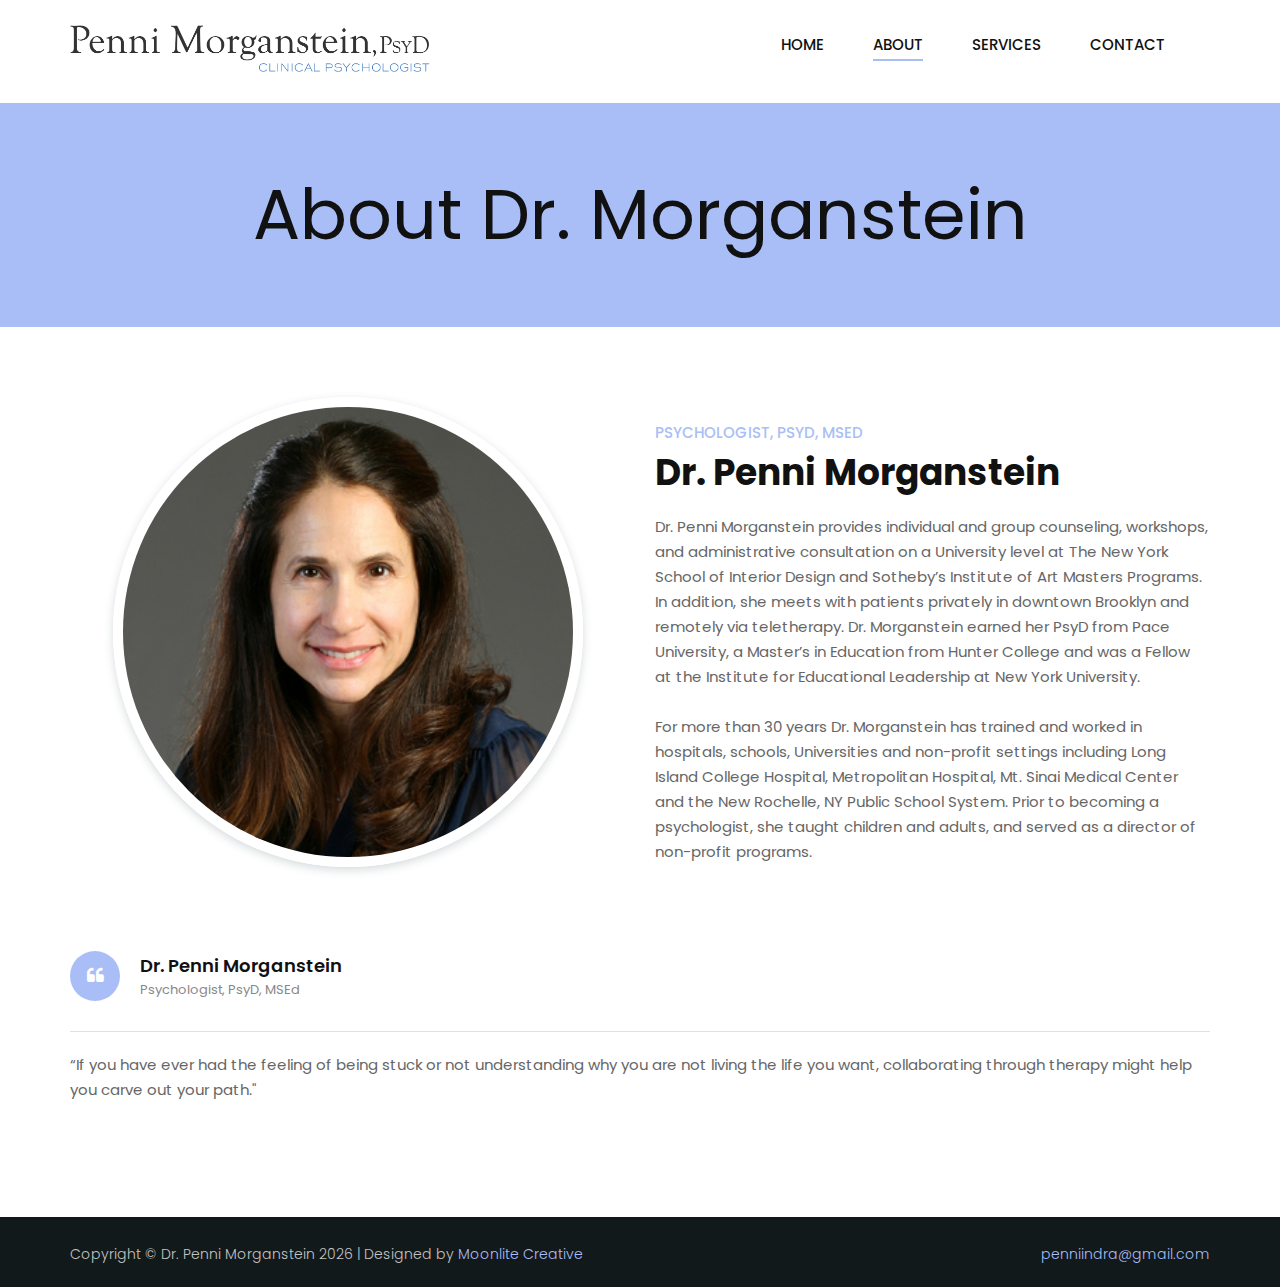
==== commit 56b14a0a: "Update about.html" ====
--- a/about.html
+++ b/about.html
@@ -4,7 +4,7 @@
 <head>
     <meta charset="UTF-8">
     <meta name="title" content="About — Dr. Penni Morganstein, Clinical Psychologist">
-    <meta name="description" content="Learn more about Dr. Penni Morganstein, Clinical Psychologist, who provides individual therapy in a warm, nurturing environment to children, adolescents and adults.">
+    <meta name="description" content="Dr. Penni Morganstein, PsyD, offers individual and group counseling, workshops, and free consultations to NY residents. With 30+ years of experience, she provides private therapy in Brooklyn and via teletherapy.">
     <meta name="viewport" content="width=device-width, initial-scale=1.0">
     <meta http-equiv="X-UA-Compatible" content="ie=edge">
     <link rel="icon" href="img/PenniMorganstein-favicon.jpg" type="image/png">
@@ -81,7 +81,7 @@
             <div class="row">
                 <div class="col-lg-12 text-center">
                     <div class="breadcrumb__text">
-                        <h2>About</h2>
+                        <h1>About Dr. Morganstein</h1>
                     </div>
                 </div>
             </div>
@@ -168,4 +168,4 @@
     <script src="js/main.js"></script>
 </body>
 
-</html>+</html>
--- a/css/style.css
+++ b/css/style.css
@@ -486,6 +486,11 @@
 	display: block;
 	margin-bottom: 20px;
 	
+}
+
+.hero__text h1 {
+	color: #ffffff;
+	font-weight: 700;
 }
 
 .hero__text h2 {
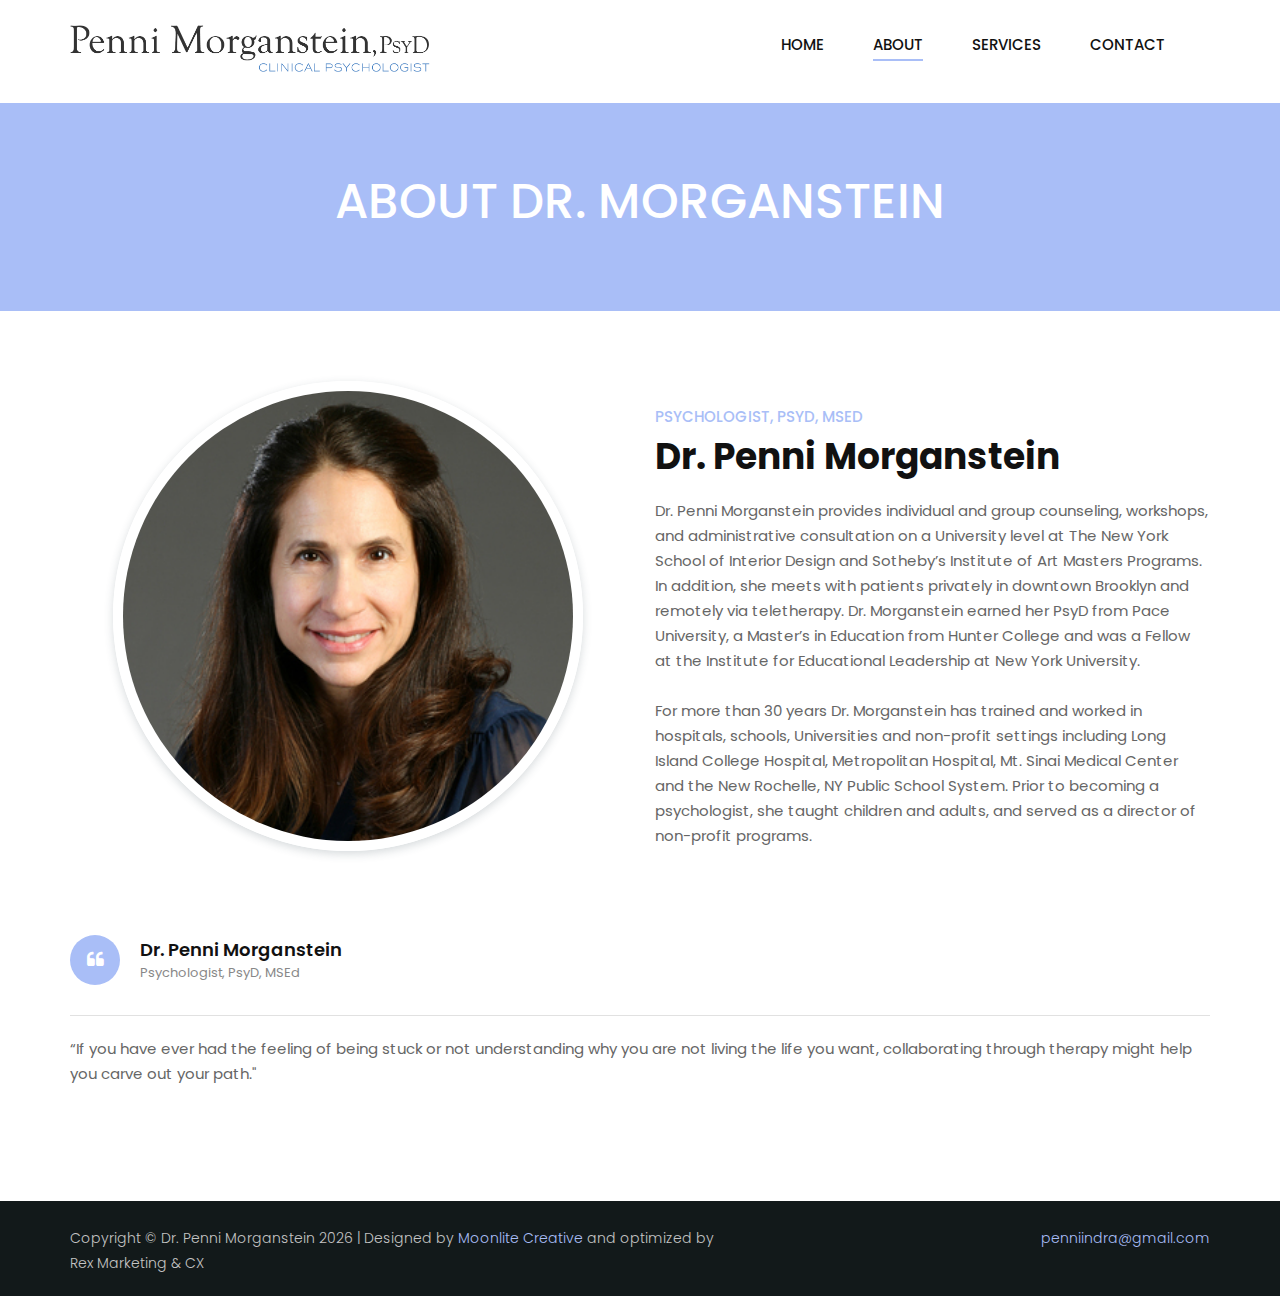
==== commit 60447c33: "Update about.html" ====
--- a/about.html
+++ b/about.html
@@ -142,7 +142,7 @@
                     <div class="col-lg-7">
                         <!-- Link back to Colorlib can't be removed. Template is licensed under CC BY 3.0. -->
                         <div class="footer__copyright__text">
-                            <p>Copyright &copy; Dr. Penni Morganstein <script>document.write(new Date().getFullYear());</script> | Designed by <a href="https://moonlitecreative.com" target="_blank">Moonlite Creative</a></p>
+                            <p>Copyright &copy; Dr. Penni Morganstein <script>document.write(new Date().getFullYear());</script> | Designed by <a href="https://moonlitecreative.com" target="_blank">Moonlite Creative</a> and optimized by <a=href="https://www.rexmarketingandcx.com>Rex Marketing & CX</a></p>
                         </div>
                         <!-- Link back to Colorlib can't be removed. Template is licensed under CC BY 3.0. -->
                     </div>
--- a/css/style.css
+++ b/css/style.css
@@ -1197,6 +1197,14 @@
 	margin-bottom: 10px;
 }
 
+.breadcrumb__text h1 {
+	color: #ffffff;
+	font-weight: 500;
+	text-transform: uppercase;
+	margin-bottom: 10px;
+	font-size: 48px;
+}
+
 .breadcrumb__links a {
 	font-size: 15px;
 	color: #ffffff;
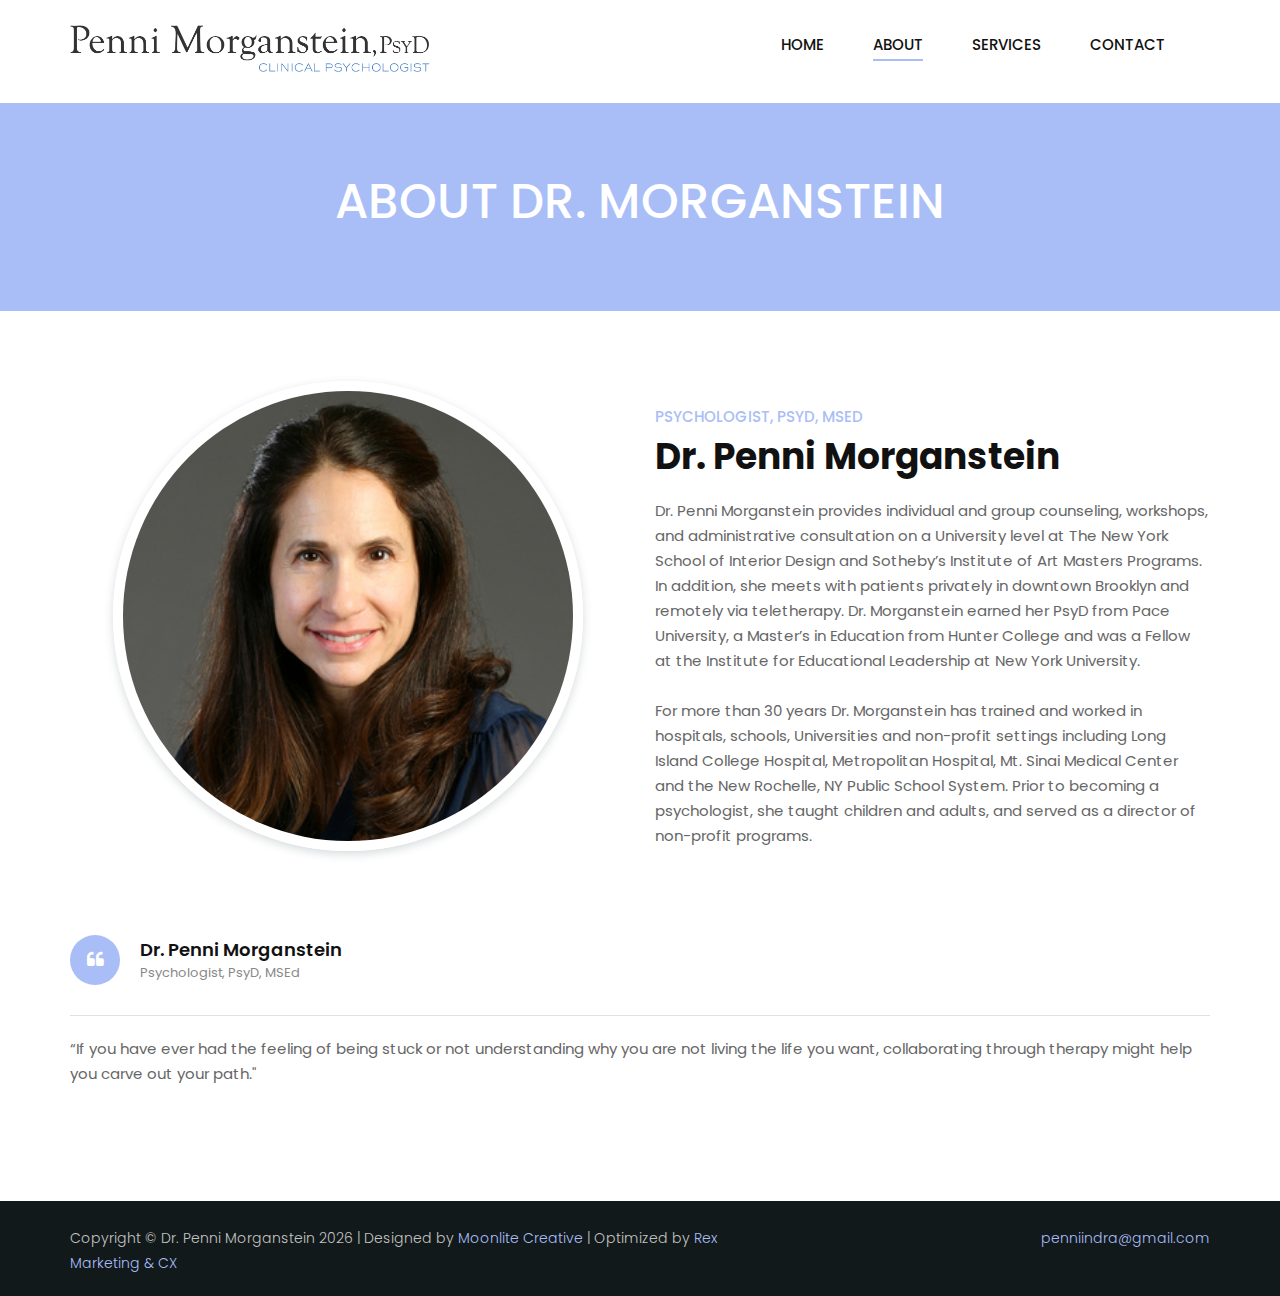
==== commit 7e2f8636: "Update about.html" ====
--- a/about.html
+++ b/about.html
@@ -142,7 +142,7 @@
                     <div class="col-lg-7">
                         <!-- Link back to Colorlib can't be removed. Template is licensed under CC BY 3.0. -->
                         <div class="footer__copyright__text">
-                            <p>Copyright &copy; Dr. Penni Morganstein <script>document.write(new Date().getFullYear());</script> | Designed by <a href="https://moonlitecreative.com" target="_blank">Moonlite Creative</a> and optimized by <a=href="https://www.rexmarketingandcx.com>Rex Marketing & CX</a></p>
+                            <p>Copyright &copy; Dr. Penni Morganstein <script>document.write(new Date().getFullYear());</script> | Designed by <a href="https://moonlitecreative.com" target="_blank">Moonlite Creative</a> | Optimized by <a href="https://www.rexmarketingandcx.com target="_blank">Rex Marketing & CX</a></p>
                         </div>
                         <!-- Link back to Colorlib can't be removed. Template is licensed under CC BY 3.0. -->
                     </div>
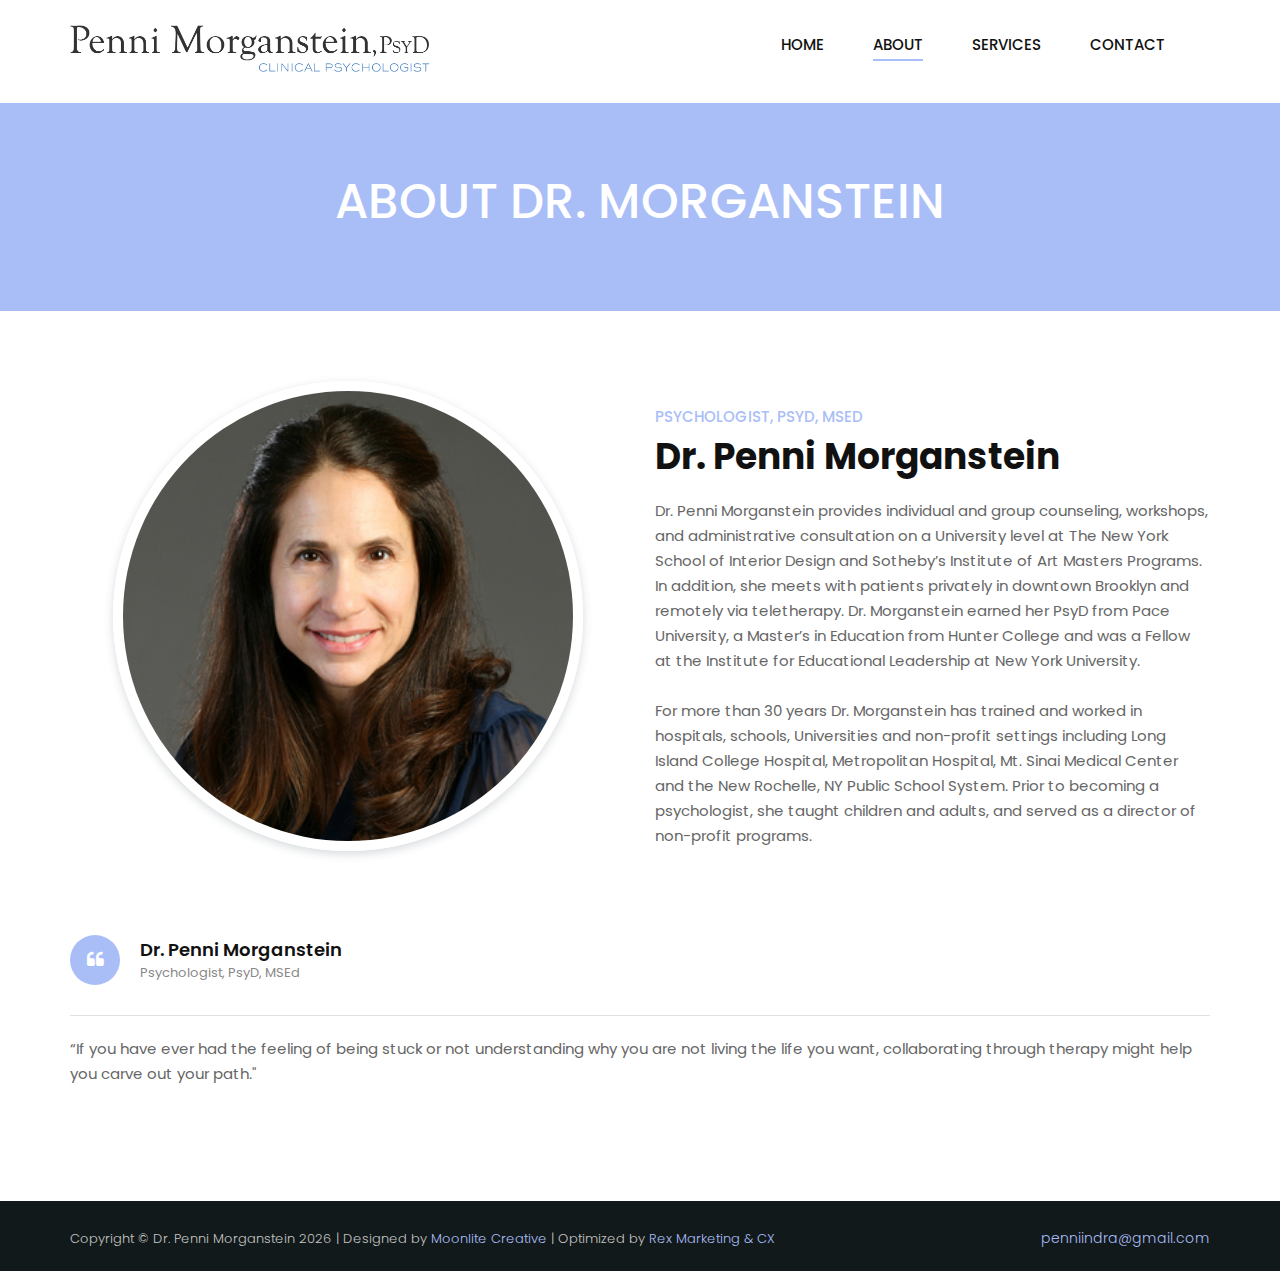
==== commit d8310fa5: "Update about.html" ====
--- a/about.html
+++ b/about.html
@@ -135,18 +135,18 @@
     </section>
 
 
-    <!-- Footer Section Begin -->
+       <!-- Footer Section Begin -->
         <div class="footer__copyright">
             <div class="container">
                 <div class="row">
-                    <div class="col-lg-7">
+                    <div class="col-lg-9">
                         <!-- Link back to Colorlib can't be removed. Template is licensed under CC BY 3.0. -->
                         <div class="footer__copyright__text">
                             <p>Copyright &copy; Dr. Penni Morganstein <script>document.write(new Date().getFullYear());</script> | Designed by <a href="https://moonlitecreative.com" target="_blank">Moonlite Creative</a> | Optimized by <a href="https://www.rexmarketingandcx.com target="_blank">Rex Marketing & CX</a></p>
                         </div>
                         <!-- Link back to Colorlib can't be removed. Template is licensed under CC BY 3.0. -->
                     </div>
-                    <div class="col-lg-5">
+                    <div class="col-lg-3">
                         <ul>
                             <li><a style="color: #A9BEF7" href="mailto:penniindra@gmail.com">penniindra@gmail.com</a></li>
                         </ul>
--- a/css/style.css
+++ b/css/style.css
@@ -1,4 +1,3 @@
-
 /******************************************************************
 	Templater Name: Aesthetic
 	Description: Aesthetic medical template
@@ -491,6 +490,7 @@
 .hero__text h1 {
 	color: #ffffff;
 	font-weight: 700;
+	font-size: 60px;
 }
 
 .hero__text h2 {
@@ -1167,7 +1167,7 @@
 }
 
 .footer__copyright__text p {
-	font-size: 14px;
+	font-size: 13px;
 	color: #c4c4c4;
 	font-weight: 300;
 	margin-bottom: 0;
@@ -2894,8 +2894,13 @@
 		width: 80%;
 	}
 
+	.hero__text h1 {
+		font-size: 36px;
+		line-height: 46px;
+	}
+
 	.hero__text h2 {
-		font-size: 34px;
+		font-size: 24px;
 		line-height: 46px;
 	}
 	.consultation__form .section-title h2 {
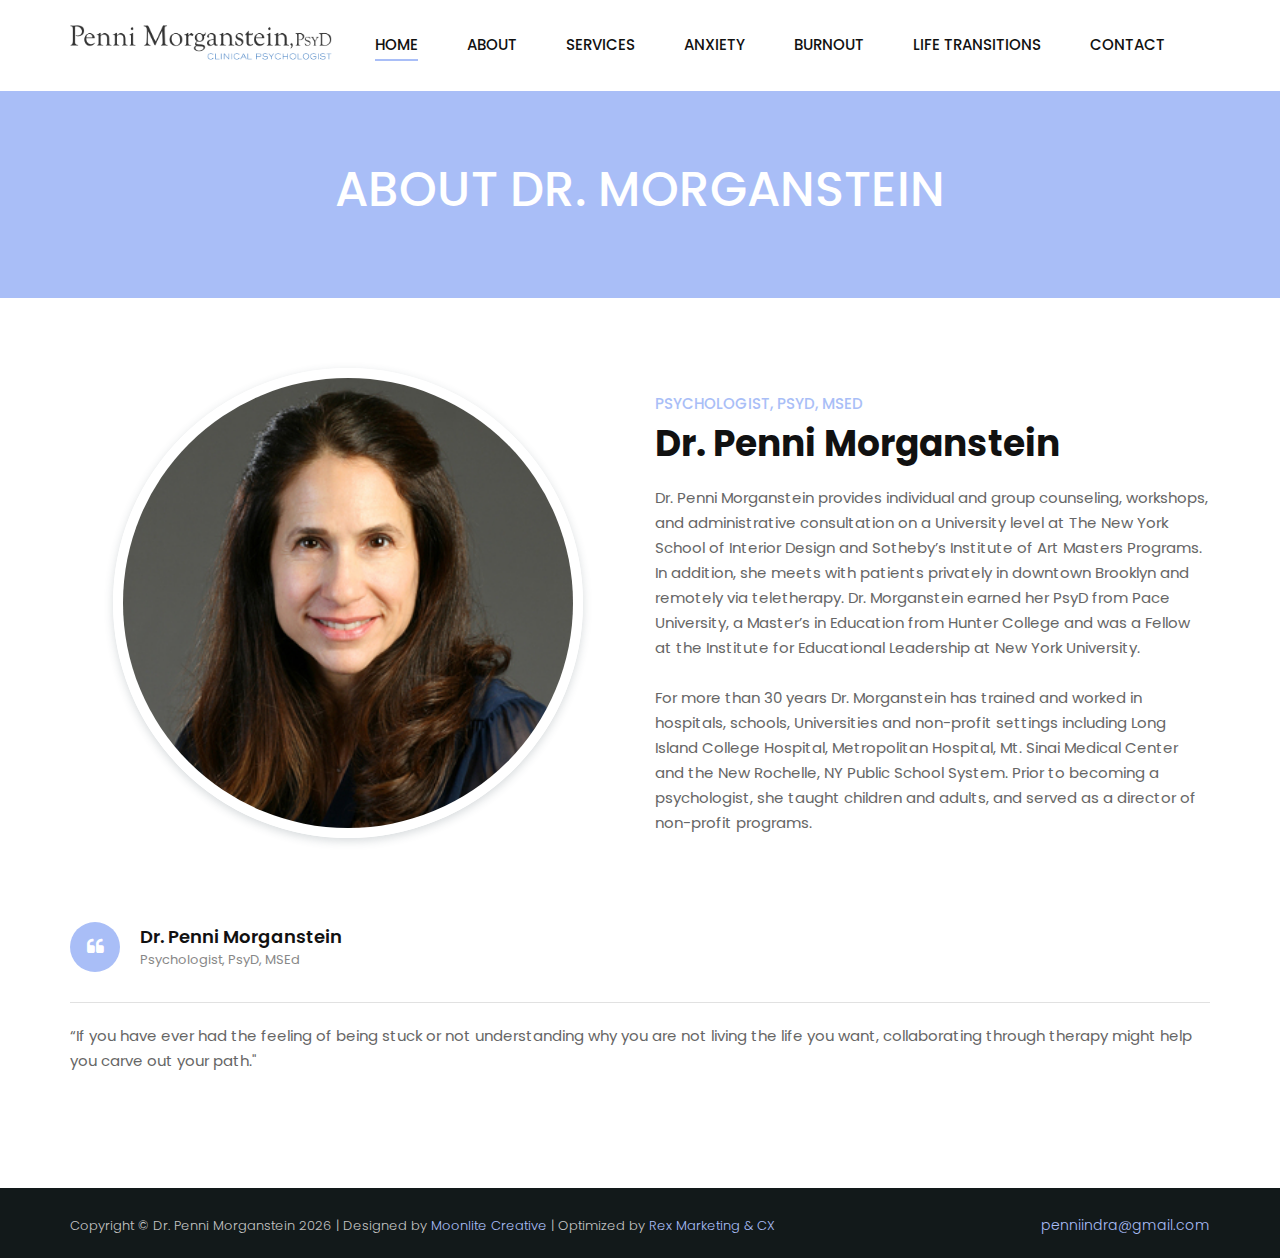
==== commit 9bde68ff: "Update about.html" ====
--- a/about.html
+++ b/about.html
@@ -47,24 +47,28 @@
 
     <!-- Header Section Begin -->
     <header class="header">
-       
+
         <div class="container">
             <div class="row">
-                <div class="col-lg-4">
+                <div class="col-lg-3">
                     <div class="header__logo">
                         <a href="./index.html"><img src="img/PenniMorganstein-logo.png" alt="Dr. Penni Morganstein logo"></a>
                     </div>
                 </div>
-                <div class="col-lg-8">
+                <div class="col-lg-9">
                     <div class="header__menu__option">
                         <nav class="header__menu">
                             <ul>
-                                <li><a href="./index.html">Home</a></li>
-                                <li class="active"><a href="./about.html">About</a></li>
-                                <li><a href="./services.html">Services</a></li>
-                                <li><a href="./contact.html">Contact</a></li>
+                                <li class="active"><a href="./index.html">Home</a></li>
+                                <li><a href="about.html">About</a></li>
+                                <li><a href="services.html">Services</a></li>
+                                <li><a href="anxiety.html">Anxiety</a></li>
+                                <li><a href="burnout.html">Burnout</a></li>
+                                <li><a href="life-transitions.html">Life Transitions</a></li>
+                                <li><a href="contact.html">Contact</a></li>
                             </ul>
                         </nav>
+
                     </div>
                 </div>
             </div>
@@ -142,7 +146,7 @@
                     <div class="col-lg-9">
                         <!-- Link back to Colorlib can't be removed. Template is licensed under CC BY 3.0. -->
                         <div class="footer__copyright__text">
-                            <p>Copyright &copy; Dr. Penni Morganstein <script>document.write(new Date().getFullYear());</script> | Designed by <a href="https://moonlitecreative.com" target="_blank">Moonlite Creative</a> | Optimized by <a href="https://www.rexmarketingandcx.com target="_blank">Rex Marketing & CX</a></p>
+                            <p>Copyright &copy; Dr. Penni Morganstein <script>document.write(new Date().getFullYear());</script> | Designed by <a href="https://moonlitecreative.com" target="_blank">Moonlite Creative</a> | Optimized by <a href="https://www.rexmarketingandcx.com" target="_blank">Rex Marketing & CX</a></p>
                         </div>
                         <!-- Link back to Colorlib can't be removed. Template is licensed under CC BY 3.0. -->
                     </div>
--- a/css/style.css
+++ b/css/style.css
@@ -2901,7 +2901,7 @@
 
 	.hero__text h2 {
 		font-size: 24px;
-		line-height: 46px;
+		line-height: 30px;
 	}
 	.consultation__form .section-title h2 {
 		font-size: 24px;
